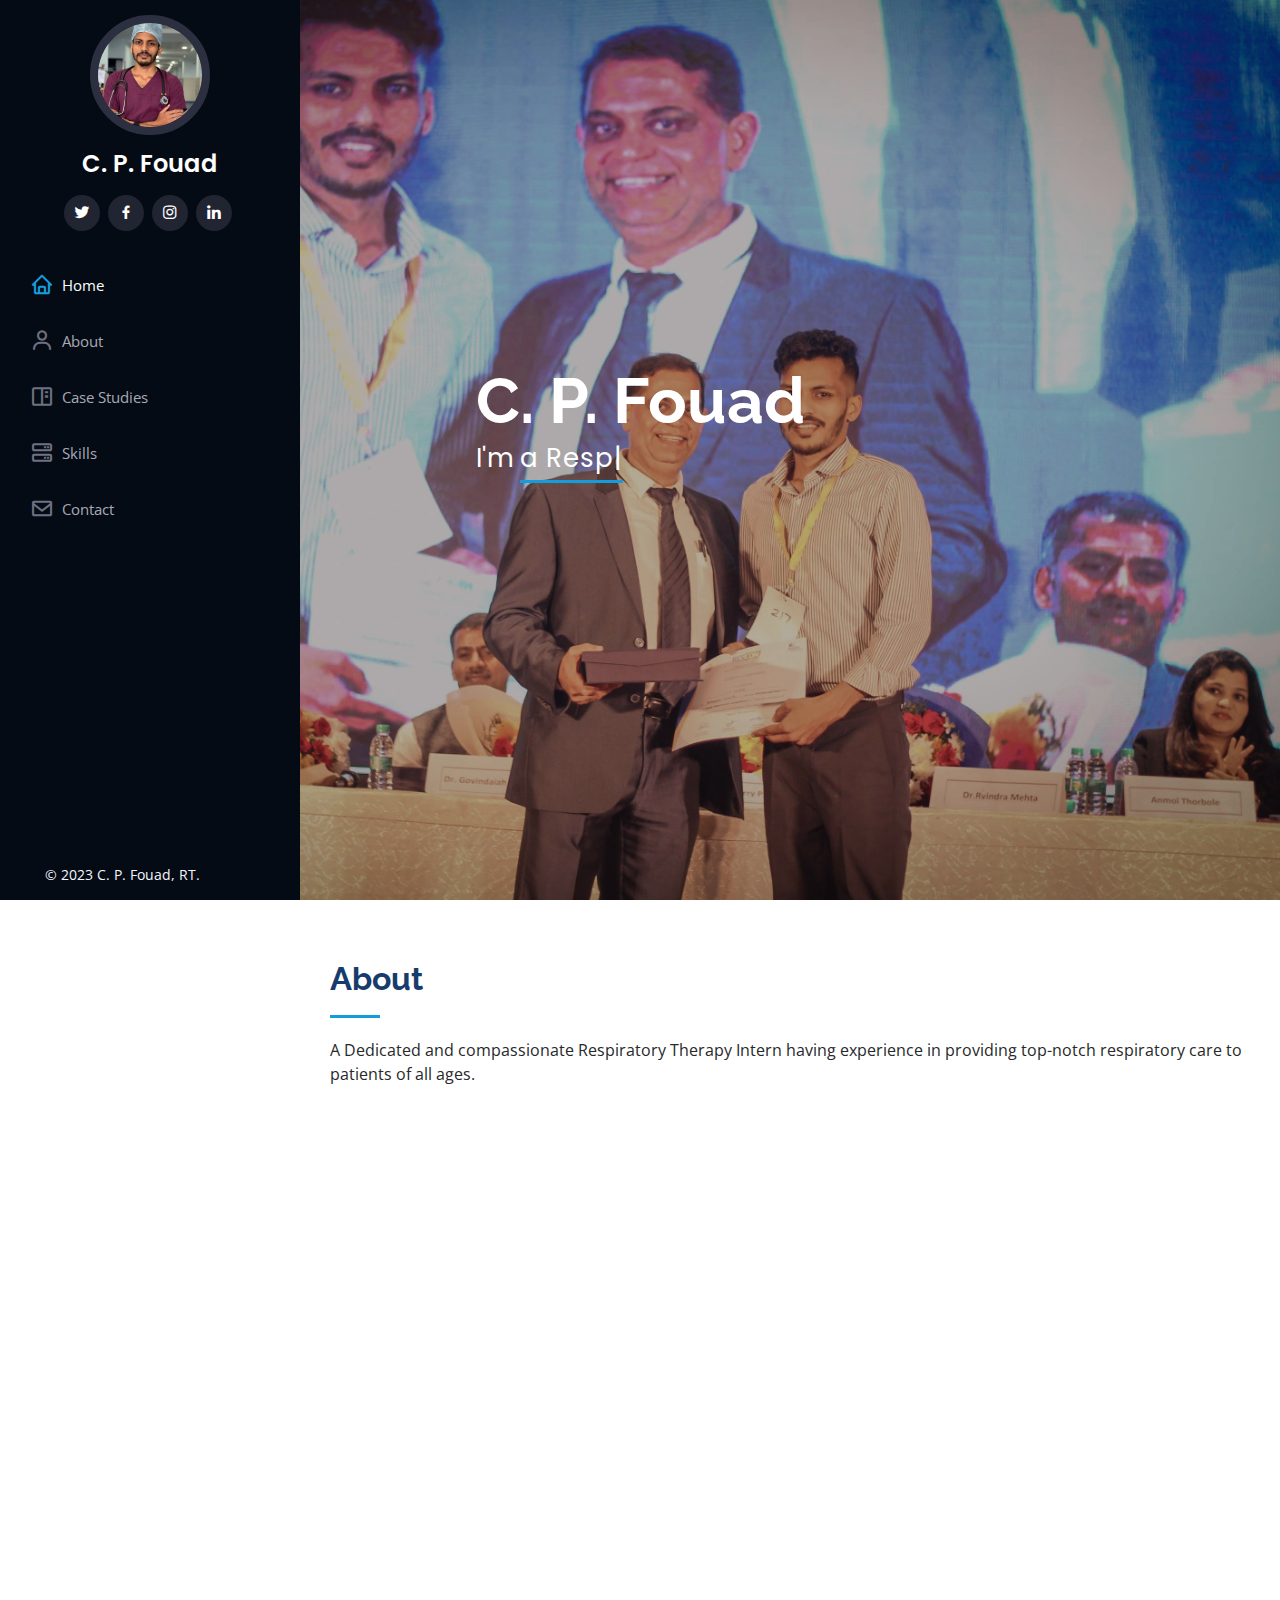
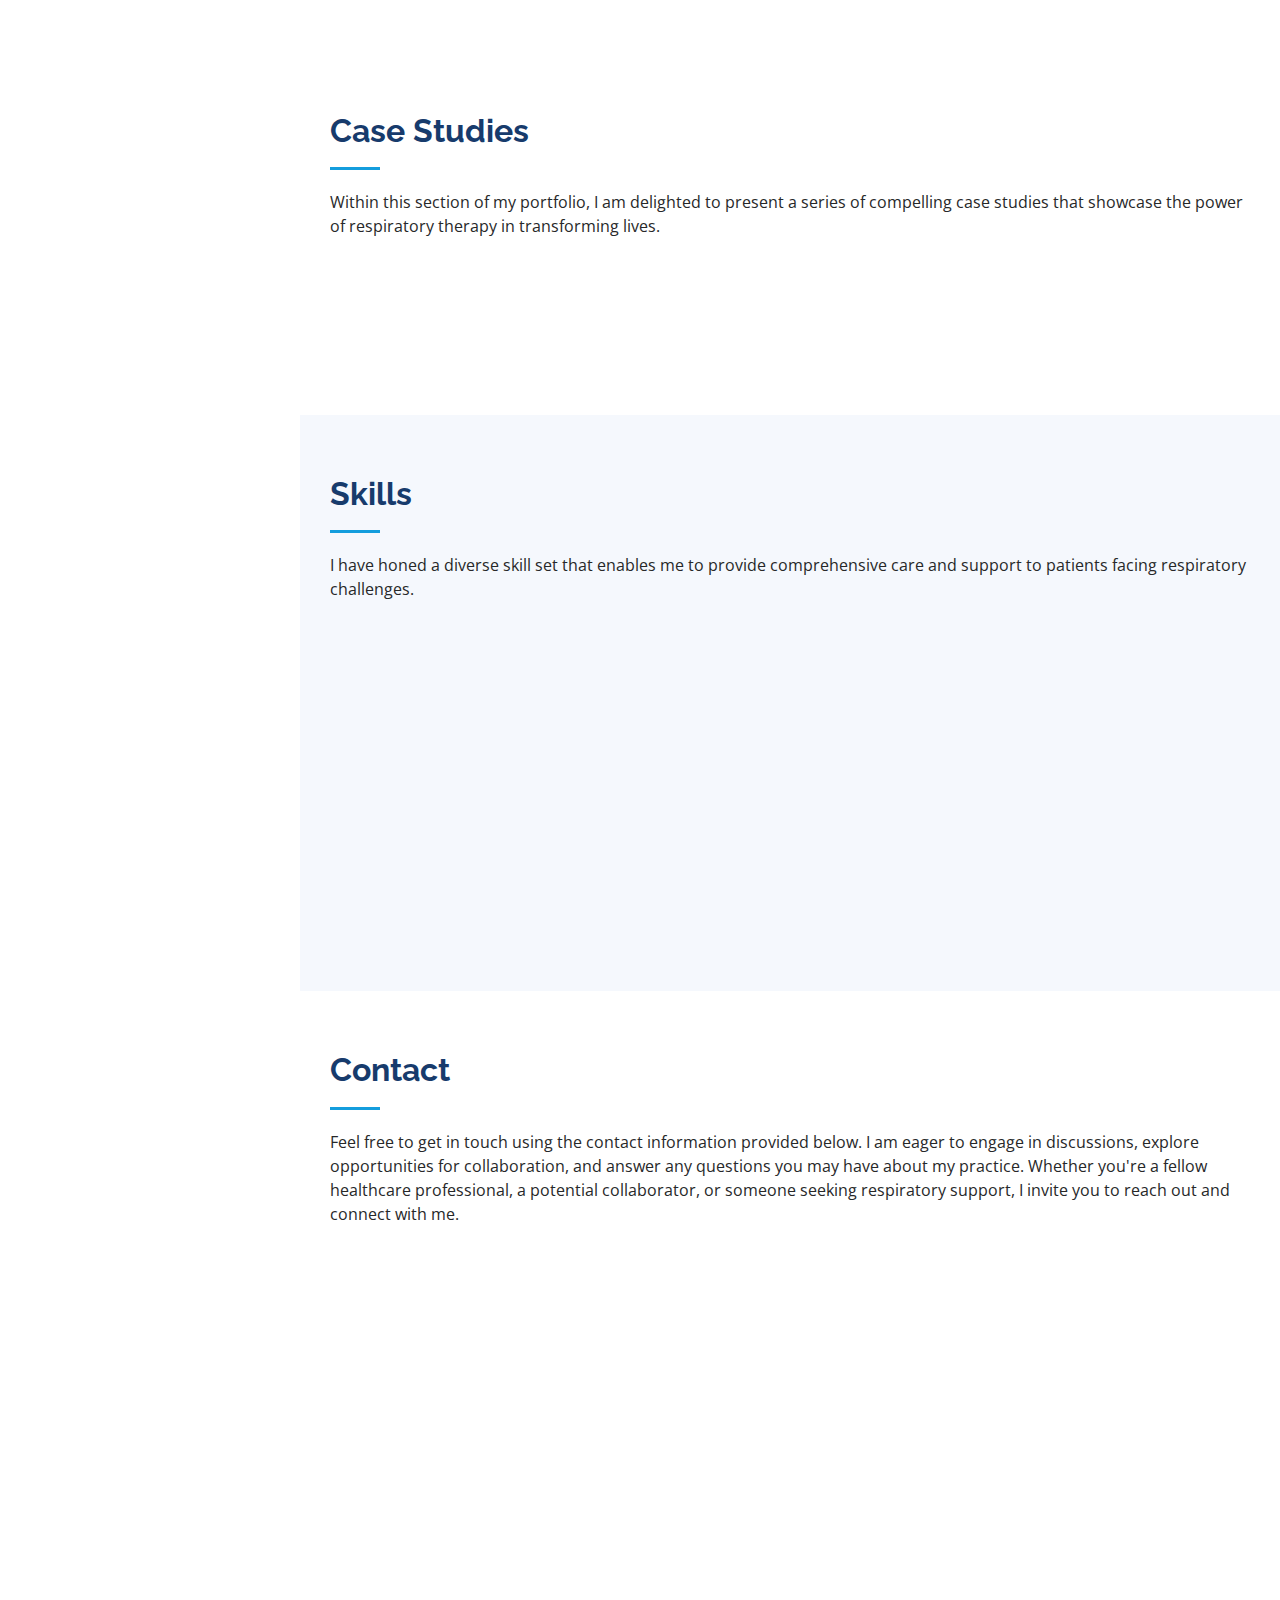
==== index.html @ 9c77c9d2 "fouad profile created" ====
<!DOCTYPE html>
<html lang="en">
  <head>
    <meta charset="utf-8" />
    <meta content="width=device-width, initial-scale=1.0" name="viewport" />
    <title>Fouad - Respiratory Therapist</title>
    <meta content="" name="description" />
    <meta content="" name="keywords" />

    <!-- Favicons -->
    <link href="assets/img/favicon.png" rel="icon" />
    <link href="assets/img/apple-touch-icon.png" rel="apple-touch-icon" />

    <!-- Google Fonts -->
    <link
      href="https://fonts.googleapis.com/css?family=Open+Sans:300,300i,400,400i,600,600i,700,700i|Raleway:300,300i,400,400i,500,500i,600,600i,700,700i|Poppins:300,300i,400,400i,500,500i,600,600i,700,700i"
      rel="stylesheet" />

    <!-- Vendor CSS Files -->
    <link href="assets/vendor/aos/aos.css" rel="stylesheet" />
    <link
      href="assets/vendor/bootstrap/css/bootstrap.min.css"
      rel="stylesheet" />
    <link
      href="assets/vendor/bootstrap-icons/bootstrap-icons.css"
      rel="stylesheet" />
    <link href="assets/vendor/boxicons/css/boxicons.min.css" rel="stylesheet" />
    <link
      href="assets/vendor/glightbox/css/glightbox.min.css"
      rel="stylesheet" />
    <link href="assets/vendor/swiper/swiper-bundle.min.css" rel="stylesheet" />

    <!-- Template Main CSS File -->
    <link href="assets/css/style.css" rel="stylesheet" />
  </head>

  <body>
    <!-- ======= Mobile nav toggle button ======= -->
    <i class="bi bi-list mobile-nav-toggle d-xl-none"></i>

    <!-- ======= Header ======= -->
    <header id="header">
      <div class="d-flex flex-column">
        <div class="profile">
          <img
            src="assets/img/fouad-profile-square.jpg"
            alt=""
            class="img-fluid rounded-circle" />
          <h1 class="text-light"><a href="index.html">C. P. Fouad</a></h1>
          <div class="social-links mt-3 text-center">
            <a
              href="https://twitter.com/cpfouad1?s=21&t=xr6rV724QIJhVAeXv2Tq6Q"
              target="_blank"
              class="twitter"
              ><i class="bx bxl-twitter"></i
            ></a>
            <a
              href="https://www.facebook.com/fuvad.chundanveettil"
              target="_blank"
              class="facebook"
              ><i class="bx bxl-facebook"></i
            ></a>
            <a
              href="https://www.instagram.com/fouad_c_p/"
              target="_blank"
              class="instagram"
              ><i class="bx bxl-instagram"></i
            ></a>
            <a
              href="https://www.linkedin.com/in/c-p-fouad-708b38230"
              target="_blank"
              class="linkedin"
              ><i class="bx bxl-linkedin"></i
            ></a>
          </div>
        </div>

        <nav id="navbar" class="nav-menu navbar">
          <ul>
            <li>
              <a href="#hero" class="nav-link scrollto active"
                ><i class="bx bx-home"></i> <span>Home</span></a
              >
            </li>
            <li>
              <a href="#about" class="nav-link scrollto"
                ><i class="bx bx-user"></i> <span>About</span></a
              >
            </li>
            <li>
              <a href="#case-studies" class="nav-link scrollto"
                ><i class="bx bx-book-content"></i> <span>Case Studies</span></a
              >
            </li>
            <li>
              <a href="#skills" class="nav-link scrollto"
                ><i class="bx bx-server"></i> <span>Skills</span></a
              >
            </li>
            <li>
              <a href="#contact" class="nav-link scrollto"
                ><i class="bx bx-envelope"></i> <span>Contact</span></a
              >
            </li>
          </ul>
        </nav>
        <!-- .nav-menu -->
      </div>
    </header>
    <!-- End Header -->

    <!-- ======= Hero Section ======= -->
    <section
      id="hero"
      class="d-flex flex-column justify-content-center align-items-center">
      <div class="hero-container" data-aos="fade-in">
        <h1>C. P. Fouad</h1>
        <p>
          I'm
          <span
            class="typed"
            data-typed-items=" a Respiratory Therapy Intern"></span>
        </p>
      </div>
    </section>
    <!-- End Hero -->

    <main id="main">
      <!-- ======= About Section ======= -->
      <section id="about" class="about">
        <div class="container">
          <div class="section-title">
            <h2>About</h2>
            <p>
              A Dedicated and compassionate Respiratory Therapy Intern having
              experience in providing top-notch respiratory care to patients of
              all ages.
            </p>
          </div>

          <div class="row">
            <div class="col-lg-4" data-aos="fade-right">
              <img
                src="assets/img/fouad-profile.jpg"
                class="img-fluid"
                alt="" />
            </div>
            <div class="col-lg-8 pt-4 pt-lg-0 content" data-aos="fade-left">
              <h3>Respiratory Therapy Intern.</h3>
              <p class="text-justify">
                I have accumulated a wealth of experience and knowledge in
                diagnosing, treating, and managing a diverse range of
                respiratory conditions. From assisting patients with chronic
                respiratory diseases to providing critical care in emergency
                situations, I am well-versed in delivering comprehensive
                respiratory support across the care continuum.
              </p>
              <div class="row">
                <div class="col-lg-6">
                  <ul>
                    <li>
                      <i class="bi bi-chevron-right"></i>
                      <strong>Birthday:</strong> <span>09 Sep 1994</span>
                    </li>
                    <li>
                      <i class="bi bi-chevron-right"></i>
                      <strong>Phone:</strong>
                      <a href="“tel:+918907909190”">+91 8907909190</a>
                    </li>
                    <li>
                      <i class="bi bi-chevron-right"></i>
                      <strong>City:</strong> <span>Banglore, India</span>
                    </li>
                  </ul>
                </div>
                <div class="col-lg-6">
                  <ul>
                    <li>
                      <i class="bi bi-chevron-right"></i> <strong>Age:</strong>
                      <span>28</span>
                    </li>
                    <li>
                      <i class="bi bi-chevron-right"></i>
                      <strong>Degree:</strong> <span>Bachelor</span>
                    </li>
                    <li>
                      <i class="bi bi-chevron-right"></i>
                      <strong>Email:</strong>
                      <p>
                        <a
                          href="mailto:cpfouadrct@gmail.com?&subject=Enquiry_From_Website"
                          >cpfouadrct@gmail.com</a
                        >
                      </p>
                    </li>
                  </ul>
                </div>
              </div>
              <p class="text-justify">
                Within this portfolio, you will find a collection of case
                studies, patient success stories, and testimonials that
                highlight the positive outcomes achieved through my
                interventions. I actively seek out the latest advancements in
                respiratory therapy, attending conferences and workshops to stay
                abreast of emerging and evidence-based practices.This enables me
                to integrate cutting-edge treatments and techniques into my
                practice, ensuring the highest standard of care for my patients.
              </p>
            </div>
          </div>
        </div>
      </section>
      <!-- End About Section -->

      <!-- ======= Facts Section ======= -->
      <section id="case-studies" class="facts">
        <div class="container">
          <div class="section-title">
            <h2>Case Studies</h2>
            <p>
              Within this section of my portfolio, I am delighted to present a
              series of compelling case studies that showcase the power of
              respiratory therapy in transforming lives.
            </p>
          </div>

          <div class="row no-gutters">
            <div
              class="col-lg-3 col-md-6 d-md-flex align-items-md-stretch"
              data-aos="fade-up">
              <div class="count-box">
                <i class="bi bi-file-earmark-text"></i>

                <p><strong>Case Study Eg1</strong></p>
              </div>
            </div>

            <div
              class="col-lg-3 col-md-6 d-md-flex align-items-md-stretch"
              data-aos="fade-up">
              <div class="count-box">
                <i class="bi bi-file-earmark-text"></i>

                <p><strong>Case Study Eg2</strong></p>
              </div>
            </div>

            <div
              class="col-lg-3 col-md-6 d-md-flex align-items-md-stretch"
              data-aos="fade-up">
              <div class="count-box">
                <i class="bi bi-file-earmark-text"></i>

                <p><strong>Case Study Eg3</strong></p>
              </div>
            </div>

            <div
              class="col-lg-3 col-md-6 d-md-flex align-items-md-stretch"
              data-aos="fade-up">
              <div class="count-box">
                <i class="bi bi-file-earmark-text"></i>

                <p><strong>Case Study Eg4</strong></p>
              </div>
            </div>
          </div>
        </div>
      </section>
      <!-- End Facts Section -->

      <!-- ======= Skills Section ======= -->
      <section id="skills" class="skills section-bg">
        <div class="container">
          <div class="section-title">
            <h2>Skills</h2>
            <p>
              I have honed a diverse skill set that enables me to provide
              comprehensive care and support to patients facing respiratory
              challenges.
            </p>
          </div>

          <div class="row skills-content">
            <div class="col-lg-6" data-aos="fade-up">
              <div class="progress">
                <span class="skill"
                  >Respiratory Assessment <i class="val">100%</i></span
                >
                <div class="progress-bar-wrap">
                  <div
                    class="progress-bar"
                    role="progressbar"
                    aria-valuenow="100"
                    aria-valuemin="0"
                    aria-valuemax="100"></div>
                </div>
              </div>

              <div class="progress">
                <span class="skill"
                  >Ventilation Management <i class="val">98%</i></span
                >
                <div class="progress-bar-wrap">
                  <div
                    class="progress-bar"
                    role="progressbar"
                    aria-valuenow="98"
                    aria-valuemin="0"
                    aria-valuemax="100"></div>
                </div>
              </div>

              <div class="progress">
                <span class="skill"
                  >Airway Management <i class="val">98%</i></span
                >
                <div class="progress-bar-wrap">
                  <div
                    class="progress-bar"
                    role="progressbar"
                    aria-valuenow="98"
                    aria-valuemin="0"
                    aria-valuemax="100"></div>
                </div>
              </div>
              <div class="progress">
                <span class="skill"
                  >Emergency Response <i class="val">99%</i></span
                >
                <div class="progress-bar-wrap">
                  <div
                    class="progress-bar"
                    role="progressbar"
                    aria-valuenow="99"
                    aria-valuemin="0"
                    aria-valuemax="100"></div>
                </div>
              </div>

              <div class="progress">
                <span class="skill"
                  >Hyperbaric Oxygen Therapy <i class="val">99%</i></span
                >
                <div class="progress-bar-wrap">
                  <div
                    class="progress-bar"
                    role="progressbar"
                    aria-valuenow="99"
                    aria-valuemin="0"
                    aria-valuemax="100"></div>
                </div>
              </div>
            </div>
            <div class="col-lg-6" data-aos="fade-up" data-aos-delay="100">
              <div class="progress">
                <span class="skill"
                  >Nebulization and Inhalation Therapy
                  <i class="val">99%</i></span
                >
                <div class="progress-bar-wrap">
                  <div
                    class="progress-bar"
                    role="progressbar"
                    aria-valuenow="99"
                    aria-valuemin="0"
                    aria-valuemax="100"></div>
                </div>
              </div>
              <div class="progress">
                <span class="skill"
                  >Blood Gas Analysis <i class="val">99%</i></span
                >
                <div class="progress-bar-wrap">
                  <div
                    class="progress-bar"
                    role="progressbar"
                    aria-valuenow="99"
                    aria-valuemin="0"
                    aria-valuemax="100"></div>
                </div>
              </div>
              <div class="progress">
                <span class="skill"
                  >Chest Physiotherapy Techniques <i class="val">99%</i></span
                >
                <div class="progress-bar-wrap">
                  <div
                    class="progress-bar"
                    role="progressbar"
                    aria-valuenow="99"
                    aria-valuemin="0"
                    aria-valuemax="100"></div>
                </div>
              </div>

              <div class="progress">
                <span class="skill"
                  >Pulmonary Function Testing <i class="val">99%</i></span
                >
                <div class="progress-bar-wrap">
                  <div
                    class="progress-bar"
                    role="progressbar"
                    aria-valuenow="99"
                    aria-valuemin="0"
                    aria-valuemax="100"></div>
                </div>
              </div>

              <div class="progress">
                <span class="skill"
                  >Assisting Bronchoscopyy <i class="val">99%</i></span
                >
                <div class="progress-bar-wrap">
                  <div
                    class="progress-bar"
                    role="progressbar"
                    aria-valuenow="99"
                    aria-valuemin="0"
                    aria-valuemax="100"></div>
                </div>
              </div>
            </div>
          </div>
        </div>
      </section>
      <!-- End Skills Section -->

      <!-- ======= Contact Section ======= -->
      <section id="contact" class="contact">
        <div class="container">
          <div class="section-title">
            <h2>Contact</h2>
            <p>
              Feel free to get in touch using the contact information provided
              below. I am eager to engage in discussions, explore opportunities
              for collaboration, and answer any questions you may have about my
              practice. Whether you're a fellow healthcare professional, a
              potential collaborator, or someone seeking respiratory support, I
              invite you to reach out and connect with me.
            </p>
          </div>

          <div class="row" data-aos="fade-in">
            <div class="col-lg d-flex align-items-stretch">
              <div class="info">
                <div class="address">
                  <i class="bi bi-geo-alt"></i>
                  <h4>Location:</h4>
                  <p>
                    C505, Sipani Royal Heritage, Chandapura Anekal Road,
                    Bommasandra, Banglore, 562107
                  </p>
                </div>

                <div class="email">
                  <i class="bi bi-envelope"></i>
                  <h4>Email:</h4>
                  <p>
                    <a
                      href="mailto:cpfouadrct@gmail.com?&subject=Enquiry_From_Website"
                      >cpfouadrct@gmail.com</a
                    >
                  </p>
                </div>

                <div class="phone">
                  <i class="bi bi-phone"></i>
                  <h4>Call:</h4>
                  <p><a href="tel:+918907909190">+91 8907909190</a></p>
                </div>
                <iframe
                  src="https://www.google.com/maps/embed?pb=!1m18!1m12!1m3!1d3891.031806607644!2d77.69802047485092!3d12.77644638752126!2m3!1f0!2f0!3f0!3m2!1i1024!2i768!4f13.1!3m3!1m2!1s0x3bae6e62f50d9439%3A0xb30aa71f2c4b2f85!2sSipani%20Royal%20Heritage!5e0!3m2!1sen!2sin!4v1690273021810!5m2!1sen!2sin"
                  width="600"
                  height="450"
                  style="border: 0"
                  allowfullscreen=""
                  loading="lazy"
                  referrerpolicy="no-referrer-when-downgrade"></iframe>
              </div>
            </div>
          </div>
        </div>
      </section>
      <!-- End Contact Section -->
    </main>
    <!-- End #main -->

    <!-- ======= Footer ======= -->
    <footer id="footer">
      <div class="container">
        <br class="copyright" />
        &copy; 2023 C. P. Fouad, RT.
      </div>
    </footer>
    <!-- End  Footer -->

    <a
      href="#"
      class="back-to-top d-flex align-items-center justify-content-center"
      ><i class="bi bi-arrow-up-short"></i
    ></a>

    <!-- Vendor JS Files -->
    <script src="assets/vendor/purecounter/purecounter_vanilla.js"></script>
    <script src="assets/vendor/aos/aos.js"></script>
    <script src="assets/vendor/bootstrap/js/bootstrap.bundle.min.js"></script>
    <script src="assets/vendor/glightbox/js/glightbox.min.js"></script>
    <script src="assets/vendor/isotope-layout/isotope.pkgd.min.js"></script>
    <script src="assets/vendor/swiper/swiper-bundle.min.js"></script>
    <script src="assets/vendor/typed.js/typed.umd.js"></script>
    <script src="assets/vendor/waypoints/noframework.waypoints.js"></script>
    <script src="assets/vendor/php-email-form/validate.js"></script>

    <!-- Template Main JS File -->
    <script src="assets/js/main.js"></script>
  </body>
</html>
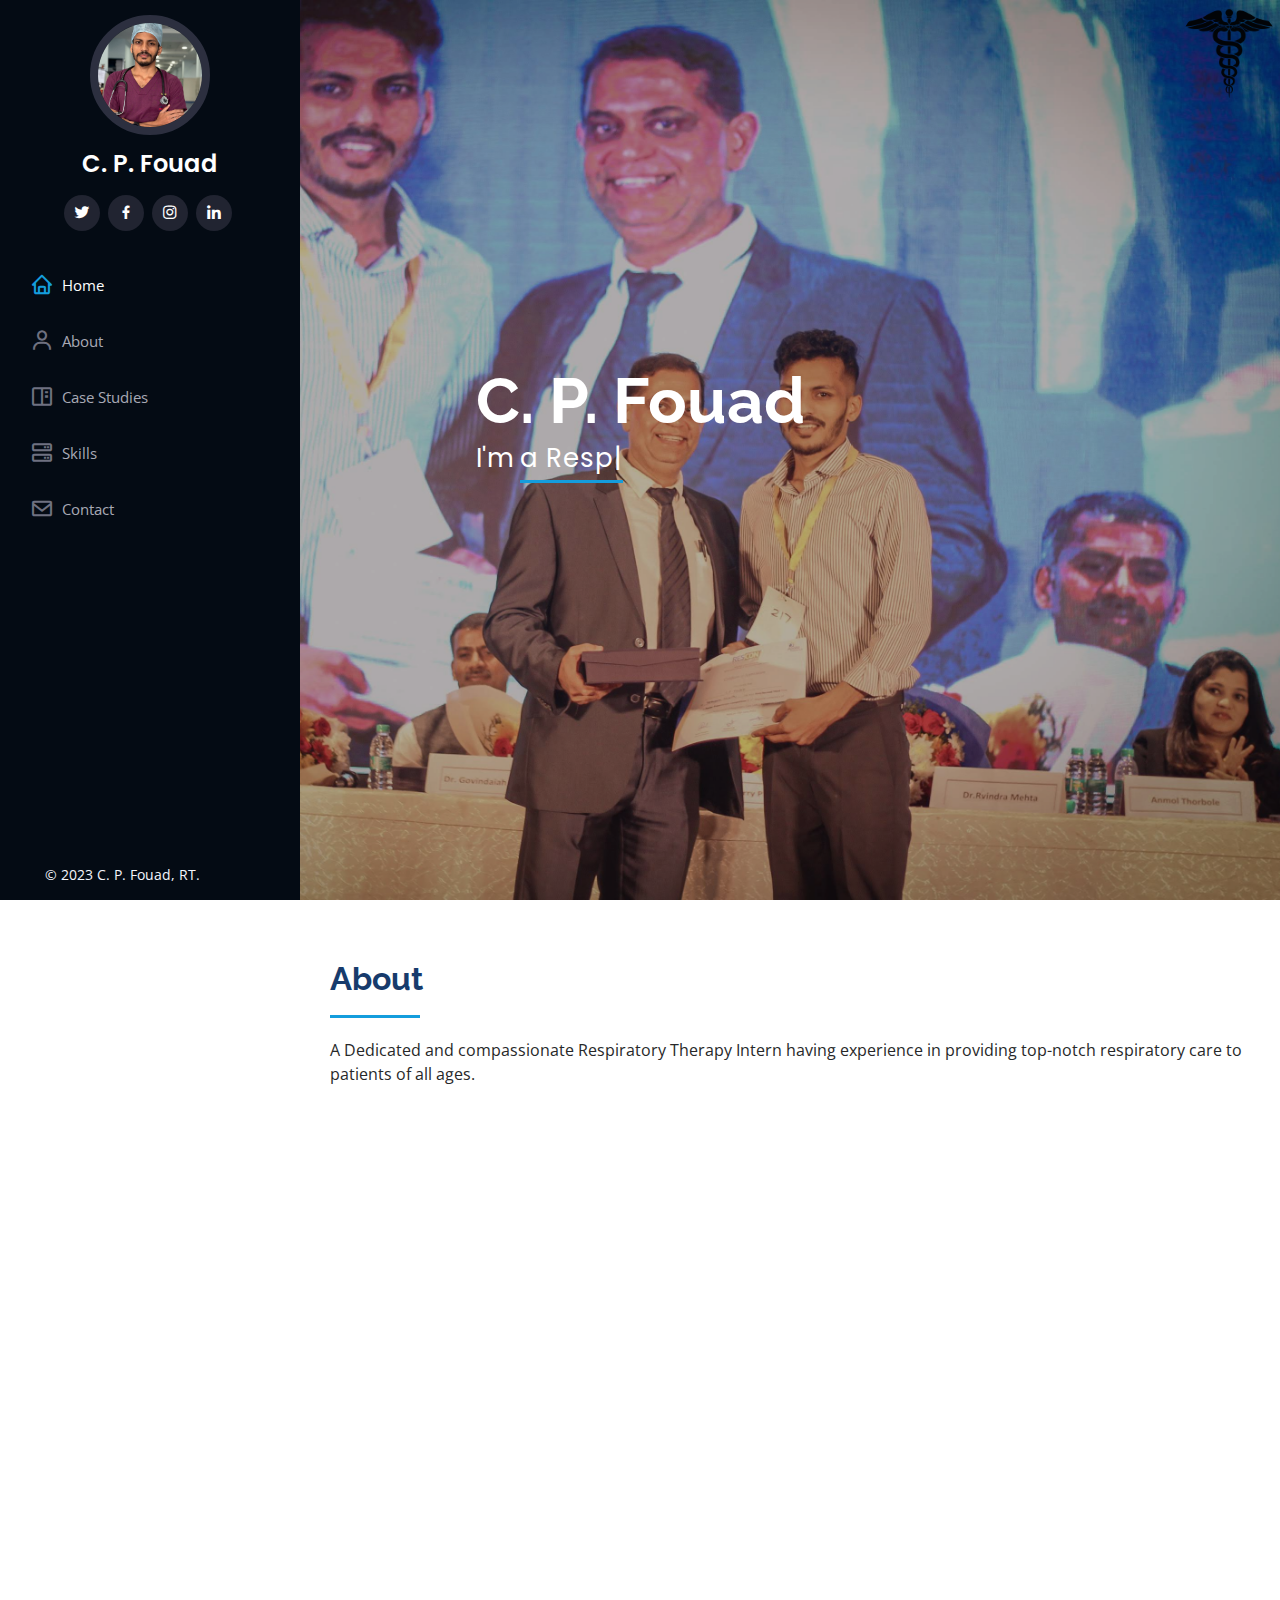
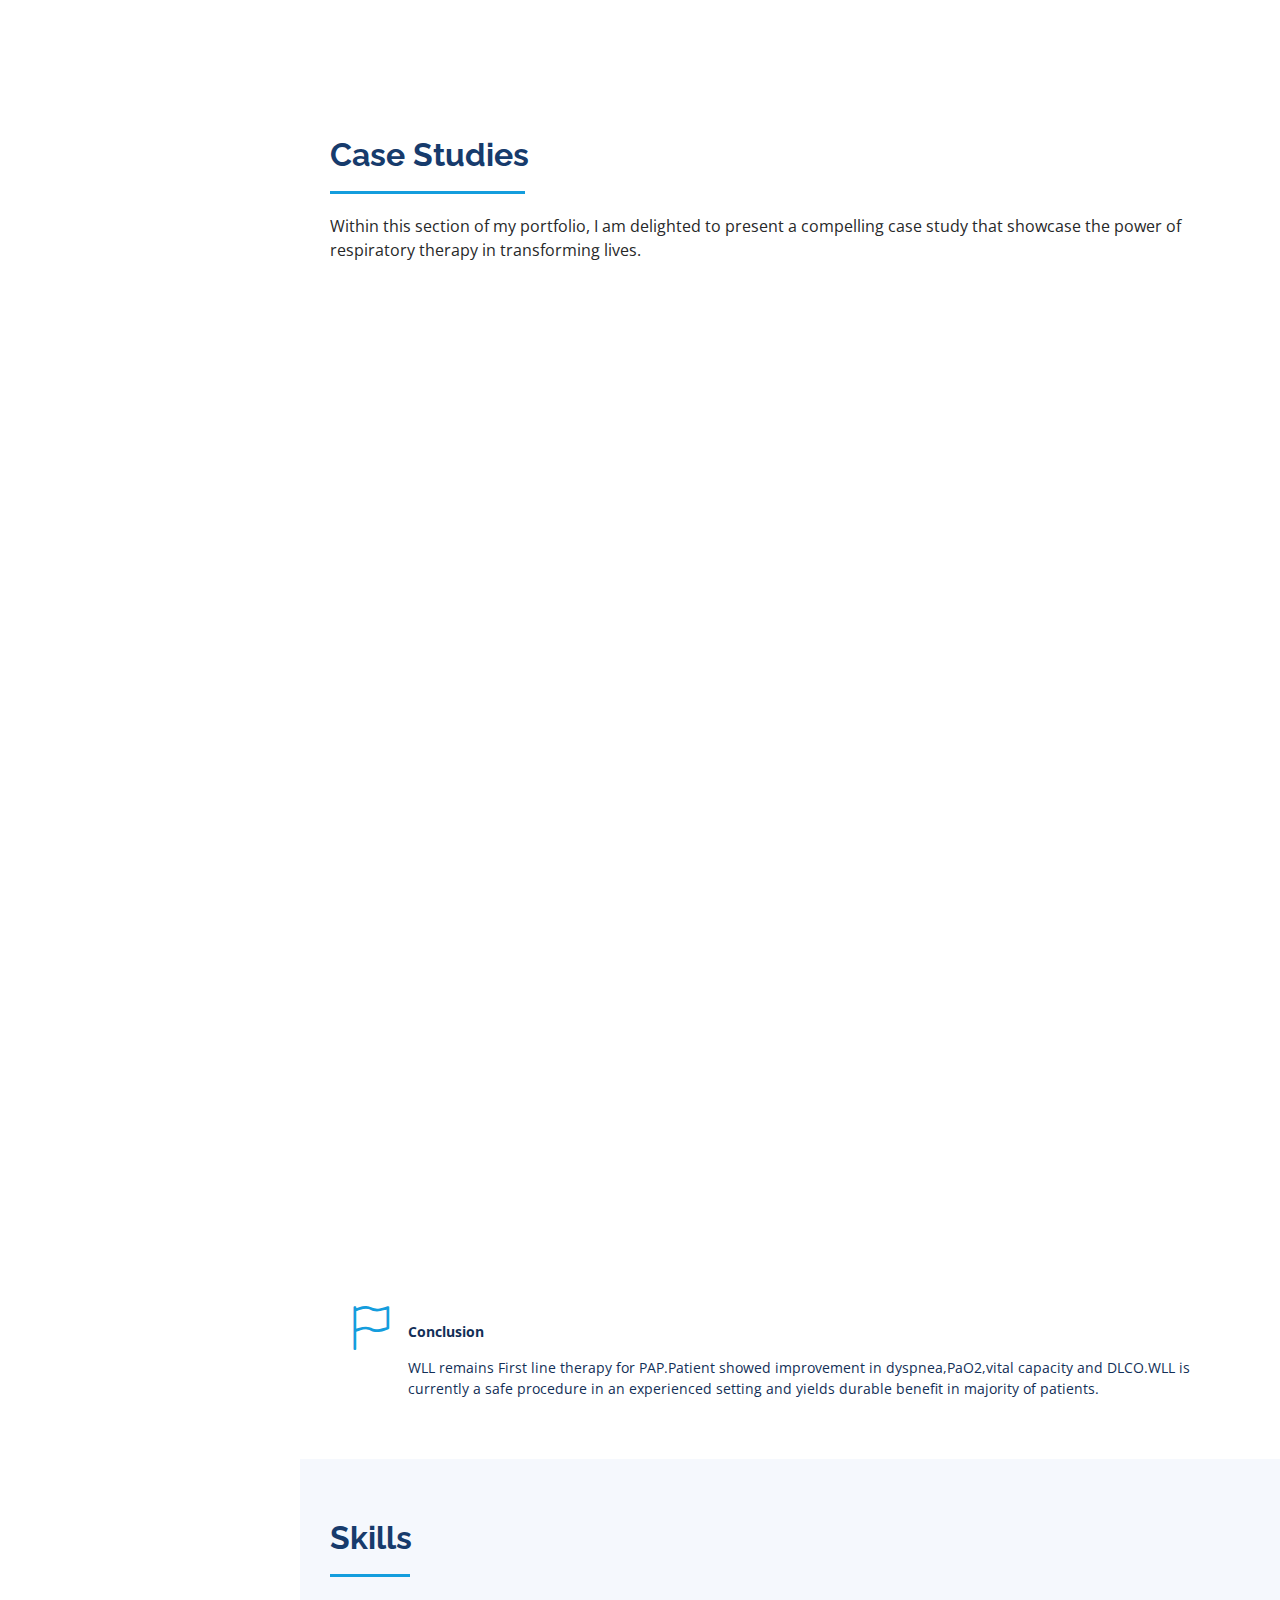
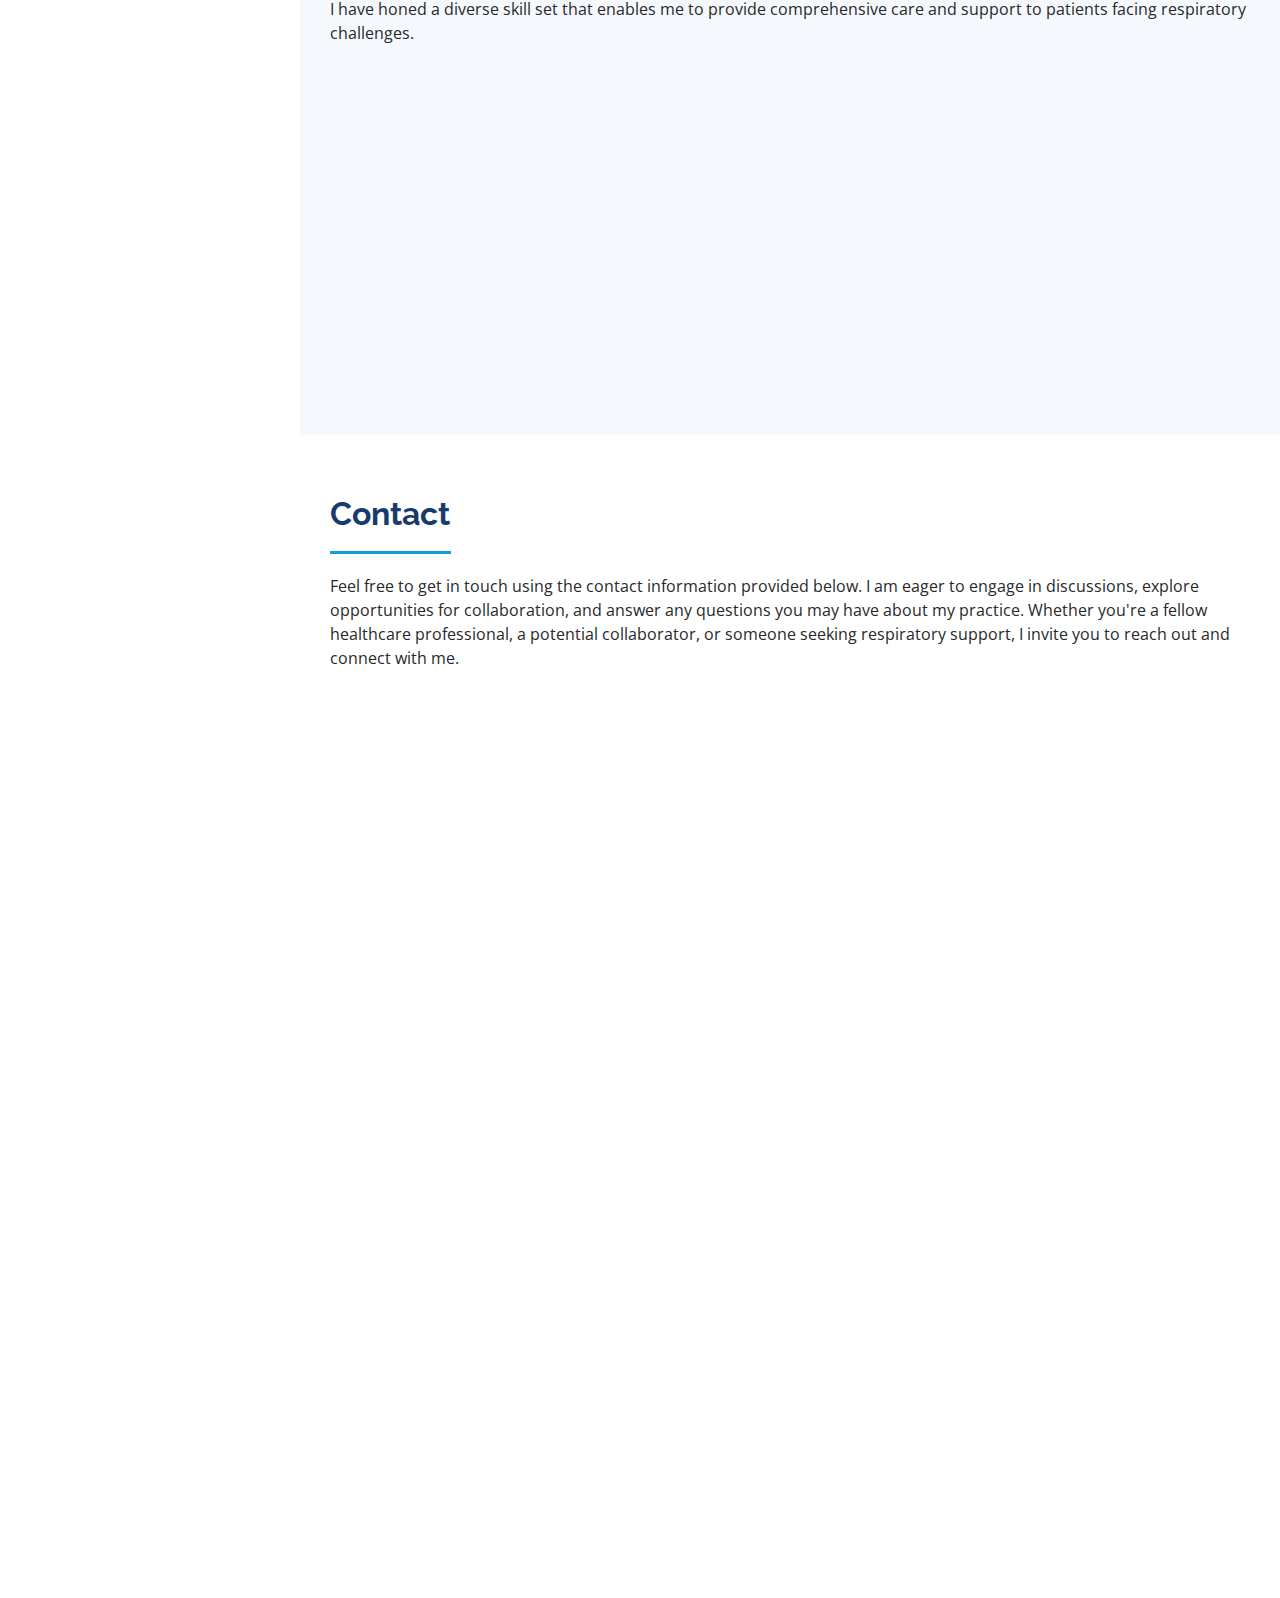
==== commit 848eced3: "case studies aded" ====
--- a/index.html
+++ b/index.html
@@ -14,20 +14,24 @@
     <!-- Google Fonts -->
     <link
       href="https://fonts.googleapis.com/css?family=Open+Sans:300,300i,400,400i,600,600i,700,700i|Raleway:300,300i,400,400i,500,500i,600,600i,700,700i|Poppins:300,300i,400,400i,500,500i,600,600i,700,700i"
-      rel="stylesheet" />
+      rel="stylesheet"
+    />
 
     <!-- Vendor CSS Files -->
     <link href="assets/vendor/aos/aos.css" rel="stylesheet" />
     <link
       href="assets/vendor/bootstrap/css/bootstrap.min.css"
-      rel="stylesheet" />
+      rel="stylesheet"
+    />
     <link
       href="assets/vendor/bootstrap-icons/bootstrap-icons.css"
-      rel="stylesheet" />
+      rel="stylesheet"
+    />
     <link href="assets/vendor/boxicons/css/boxicons.min.css" rel="stylesheet" />
     <link
       href="assets/vendor/glightbox/css/glightbox.min.css"
-      rel="stylesheet" />
+      rel="stylesheet"
+    />
     <link href="assets/vendor/swiper/swiper-bundle.min.css" rel="stylesheet" />
 
     <!-- Template Main CSS File -->
@@ -45,7 +49,8 @@
           <img
             src="assets/img/fouad-profile-square.jpg"
             alt=""
-            class="img-fluid rounded-circle" />
+            class="img-fluid rounded-circle"
+          />
           <h1 class="text-light"><a href="index.html">C. P. Fouad</a></h1>
           <div class="social-links mt-3 text-center">
             <a
@@ -108,18 +113,21 @@
       </div>
     </header>
     <!-- End Header -->
-
     <!-- ======= Hero Section ======= -->
+
     <section
       id="hero"
-      class="d-flex flex-column justify-content-center align-items-center">
+      class="d-flex flex-column justify-content-center align-items-center"
+    >
+      <img src="assets/img/logo-fouad.png" alt="Logo" class="logo-img" />
       <div class="hero-container" data-aos="fade-in">
         <h1>C. P. Fouad</h1>
         <p>
           I'm
           <span
             class="typed"
-            data-typed-items=" a Respiratory Therapy Intern"></span>
+            data-typed-items=" a Respiratory Therapy Intern"
+          ></span>
         </p>
       </div>
     </section>
@@ -143,7 +151,8 @@
               <img
                 src="assets/img/fouad-profile.jpg"
                 class="img-fluid"
-                alt="" />
+                alt=""
+              />
             </div>
             <div class="col-lg-8 pt-4 pt-lg-0 content" data-aos="fade-left">
               <h3>Respiratory Therapy Intern.</h3>
@@ -165,7 +174,7 @@
                     <li>
                       <i class="bi bi-chevron-right"></i>
                       <strong>Phone:</strong>
-                      <a href="“tel:+918907909190”">+91 8907909190</a>
+                      <a href="tel:+918907909190">+91 8907909190</a>
                     </li>
                     <li>
                       <i class="bi bi-chevron-right"></i>
@@ -197,14 +206,16 @@
                 </div>
               </div>
               <p class="text-justify">
-                Within this portfolio, you will find a collection of case
-                studies, patient success stories, and testimonials that
-                highlight the positive outcomes achieved through my
-                interventions. I actively seek out the latest advancements in
-                respiratory therapy, attending conferences and workshops to stay
-                abreast of emerging and evidence-based practices.This enables me
-                to integrate cutting-edge treatments and techniques into my
-                practice, ensuring the highest standard of care for my patients.
+                At the heart of my practice is a patient-centered approach,
+                which ensures that I address the individual needs and concerns
+                of each patient. I take the time to build trust and rapport with
+                patients, creating a supportive and empathetic environment where
+                they feel valued and heard. I actively seek out the latest
+                advancements in respiratory therapy, attending conferences and
+                workshops to stay abreast of emerging and evidence-based
+                practices.This enables me to integrate cutting-edge treatments
+                and techniques into my practice, ensuring the highest standard
+                of care for my patients.
               </p>
             </div>
           </div>
@@ -215,53 +226,97 @@
       <!-- ======= Facts Section ======= -->
       <section id="case-studies" class="facts">
         <div class="container">
-          <div class="section-title">
+          <div class="section-title" id="case-study-title">
             <h2>Case Studies</h2>
             <p>
               Within this section of my portfolio, I am delighted to present a
-              series of compelling case studies that showcase the power of
-              respiratory therapy in transforming lives.
+              compelling case study that showcase the power of respiratory
+              therapy in transforming lives.
             </p>
           </div>
 
-          <div class="row no-gutters">
+          <div class="row">
+            <div class="col-lg-4 pt-4" data-aos="fade-right">
+              <div class="col">
+                <div class="reference-image-1"></div>
+                <div class="reference-image-2"></div>
+              </div>
+            </div>
             <div
-              class="col-lg-3 col-md-6 d-md-flex align-items-md-stretch"
-              data-aos="fade-up">
+              class="col-lg-8 col-md-6 align-items-md-stretch"
+              data-aos="fade-up"
+              data-aos-delay="100"
+            >
+              <div class="col">
+                <div class="count-box">
+                  <i class="bi bi-book"></i>
+                  <p><strong>Introduction</strong></p>
+                  <p>
+                    WHOLE LUNG LAVAGE (WLL) remains the gold standard therapy
+                    for Pulmonary Alveolar Proteinosis(PAP) which is a rare
+                    disease characterized by alveolar accumulation of surfactant
+                    material with resulting hypoxemia and reduced lung
+                    function.In WLL it removes proteinaceous material from
+                    affected lung and it provides a long lasting benefits in
+                    majority of the patients. Here we have come up with the case
+                    of 32 year old male presented with chief complaints of
+                    Dyspnea on exertion since 3 months,progressed from mmrc 2-3
+                    in 1month,dry cough 3months which was evaluated from outside
+                    hospital.There HRCT was done which showed B/L lung crazy
+                    pavement appearance,S/o PAP? Infective?
+                    PFT-FEV1/FVC=0.811(97%),FEV=2.4(57%),FVC=2.96(59%).There
+                    diagnostic BAL(Broncho Alveolar Lavage) was performed which
+                    was labelled as Non Proteinosis fluid and PAP stain negative
+                    and referred to Narayana Hrudayalaya for further evaluation.
+                  </p>
+                </div>
+              </div>
+
               <div class="count-box">
-                <i class="bi bi-file-earmark-text"></i>
-
-                <p><strong>Case Study Eg1</strong></p>
-              </div>
-            </div>
-
-            <div
-              class="col-lg-3 col-md-6 d-md-flex align-items-md-stretch"
-              data-aos="fade-up">
+                <i class="bi bi-tools"></i>
+                <p><strong>Methods</strong></p>
+                <p>
+                  In NH patient underwent VATS Biopsy(Vedio Thoracoscopic
+                  Biopsy) and was reported as PULMONARY ALVEOLAR PROTEINOSIS
+                  [HDE:Amorphus Easinophilic PAS positive material within
+                  alveoli].Pateint was admitted for WLL ,he was found to have
+                  left sided Pneumothorax .Managed conservatively in MICU for
+                  one day with O2 support.Since left lung was already
+                  compromised due to pneumothorax WLL was postponed for four
+                  days.
+                </p>
+              </div>
+
               <div class="count-box">
-                <i class="bi bi-file-earmark-text"></i>
-
-                <p><strong>Case Study Eg2</strong></p>
-              </div>
-            </div>
-
-            <div
-              class="col-lg-3 col-md-6 d-md-flex align-items-md-stretch"
-              data-aos="fade-up">
-              <div class="count-box">
-                <i class="bi bi-file-earmark-text"></i>
-
-                <p><strong>Case Study Eg3</strong></p>
-              </div>
-            </div>
-
-            <div
-              class="col-lg-3 col-md-6 d-md-flex align-items-md-stretch"
-              data-aos="fade-up">
-              <div class="count-box">
-                <i class="bi bi-file-earmark-text"></i>
-
-                <p><strong>Case Study Eg4</strong></p>
+                <i class="bi bi-check-circle"></i>
+                <p><strong>Results</strong></p>
+                <p>
+                  Patient underwent WLL for left lung which was performed under
+                  General anaesthesis with lung separation obtained by Double
+                  Lumen Endotracheal tube.While Mechanical Ventilation was
+                  maintained in Right lung,the contralateral lung was repeatedly
+                  filled with 10200ml warm saline and then drained by
+                  gravity[retrieved 10100ml of protenosis fluid].The lavage was
+                  accompanied by chest percussion to emulsify the surfactant
+                  sediment and was continued until the lavage fluid became
+                  clear,judged by visual inspection. After five days patient
+                  underwent WLL for right lung with 10500ml warm saline and
+                  retrieved 10300ml proteinosis fluid.
+                </p>
+              </div>
+            </div>
+            <div class="count-box">
+              <div class="col">
+                <i class="bi bi-flag"></i>
+                <div>
+                  <p><strong>Conclusion</strong></p>
+                  <p>
+                    WLL remains First line therapy for PAP.Patient showed
+                    improvement in dyspnea,PaO2,vital capacity and DLCO.WLL is
+                    currently a safe procedure in an experienced setting and
+                    yields durable benefit in majority of patients.
+                  </p>
+                </div>
               </div>
             </div>
           </div>
@@ -272,7 +327,7 @@
       <!-- ======= Skills Section ======= -->
       <section id="skills" class="skills section-bg">
         <div class="container">
-          <div class="section-title">
+          <div class="section-title" id="skills-title">
             <h2>Skills</h2>
             <p>
               I have honed a diverse skill set that enables me to provide
@@ -293,7 +348,8 @@
                     role="progressbar"
                     aria-valuenow="100"
                     aria-valuemin="0"
-                    aria-valuemax="100"></div>
+                    aria-valuemax="100"
+                  ></div>
                 </div>
               </div>
 
@@ -307,7 +363,8 @@
                     role="progressbar"
                     aria-valuenow="98"
                     aria-valuemin="0"
-                    aria-valuemax="100"></div>
+                    aria-valuemax="100"
+                  ></div>
                 </div>
               </div>
 
@@ -321,7 +378,8 @@
                     role="progressbar"
                     aria-valuenow="98"
                     aria-valuemin="0"
-                    aria-valuemax="100"></div>
+                    aria-valuemax="100"
+                  ></div>
                 </div>
               </div>
               <div class="progress">
@@ -334,7 +392,8 @@
                     role="progressbar"
                     aria-valuenow="99"
                     aria-valuemin="0"
-                    aria-valuemax="100"></div>
+                    aria-valuemax="100"
+                  ></div>
                 </div>
               </div>
 
@@ -348,7 +407,8 @@
                     role="progressbar"
                     aria-valuenow="99"
                     aria-valuemin="0"
-                    aria-valuemax="100"></div>
+                    aria-valuemax="100"
+                  ></div>
                 </div>
               </div>
             </div>
@@ -364,7 +424,8 @@
                     role="progressbar"
                     aria-valuenow="99"
                     aria-valuemin="0"
-                    aria-valuemax="100"></div>
+                    aria-valuemax="100"
+                  ></div>
                 </div>
               </div>
               <div class="progress">
@@ -377,7 +438,8 @@
                     role="progressbar"
                     aria-valuenow="99"
                     aria-valuemin="0"
-                    aria-valuemax="100"></div>
+                    aria-valuemax="100"
+                  ></div>
                 </div>
               </div>
               <div class="progress">
@@ -390,7 +452,8 @@
                     role="progressbar"
                     aria-valuenow="99"
                     aria-valuemin="0"
-                    aria-valuemax="100"></div>
+                    aria-valuemax="100"
+                  ></div>
                 </div>
               </div>
 
@@ -404,7 +467,8 @@
                     role="progressbar"
                     aria-valuenow="99"
                     aria-valuemin="0"
-                    aria-valuemax="100"></div>
+                    aria-valuemax="100"
+                  ></div>
                 </div>
               </div>
 
@@ -418,7 +482,8 @@
                     role="progressbar"
                     aria-valuenow="99"
                     aria-valuemin="0"
-                    aria-valuemax="100"></div>
+                    aria-valuemax="100"
+                  ></div>
                 </div>
               </div>
             </div>
@@ -430,7 +495,7 @@
       <!-- ======= Contact Section ======= -->
       <section id="contact" class="contact">
         <div class="container">
-          <div class="section-title">
+          <div class="section-title" id="contact-title">
             <h2>Contact</h2>
             <p>
               Feel free to get in touch using the contact information provided
@@ -477,7 +542,8 @@
                   style="border: 0"
                   allowfullscreen=""
                   loading="lazy"
-                  referrerpolicy="no-referrer-when-downgrade"></iframe>
+                  referrerpolicy="no-referrer-when-downgrade"
+                ></iframe>
               </div>
             </div>
           </div>
--- a/assets/css/style.css
+++ b/assets/css/style.css
@@ -230,6 +230,16 @@
 /*--------------------------------------------------------------
 # Hero Section
 --------------------------------------------------------------*/
+/* Custom CSS for the logo image */
+.logo-img {
+  max-width: 100px;
+  position: absolute;
+  top: 1px;
+  right: 1px;
+  border-radius: 50%; /* Make the container circular using border-radius */
+  overflow: hidden;
+}
+
 #hero {
   width: 100%;
   height: 100vh;
@@ -338,11 +348,23 @@
   content: "";
   position: absolute;
   display: block;
-  width: 50px;
+  width: 90px;
   height: 3px;
   background: #149ddd;
   bottom: 0;
   left: 0;
+}
+
+#case-study-title h2::after {
+  width: 195px;
+}
+
+#skills-title h2::after {
+  width: 80px;
+}
+
+#contact-title h2::after {
+  width: 121px;
 }
 
 .section-title p {
@@ -416,7 +438,6 @@
 .facts .count-box p {
   padding: 15px 0 0 0;
   margin: 0 0 0 60px;
-  font-family: "Raleway", sans-serif;
   font-size: 14px;
   color: #122f57;
 }
@@ -433,6 +454,19 @@
 
 .facts .count-box a:hover {
   color: #1f5297;
+}
+
+.reference-image-1 {
+  background-image: url("../img/case-study.jpeg");
+  background-size: cover;
+  height: 50vh; /* Set a specific height for the div */
+}
+
+.reference-image-2 {
+  background-image: url("../img/case-study-2.jpeg");
+  background-size: cover;
+  margin: 50px 0 10px 0;
+  height: 50vh; /* Set a specific height for the div */
 }
 
 /*--------------------------------------------------------------
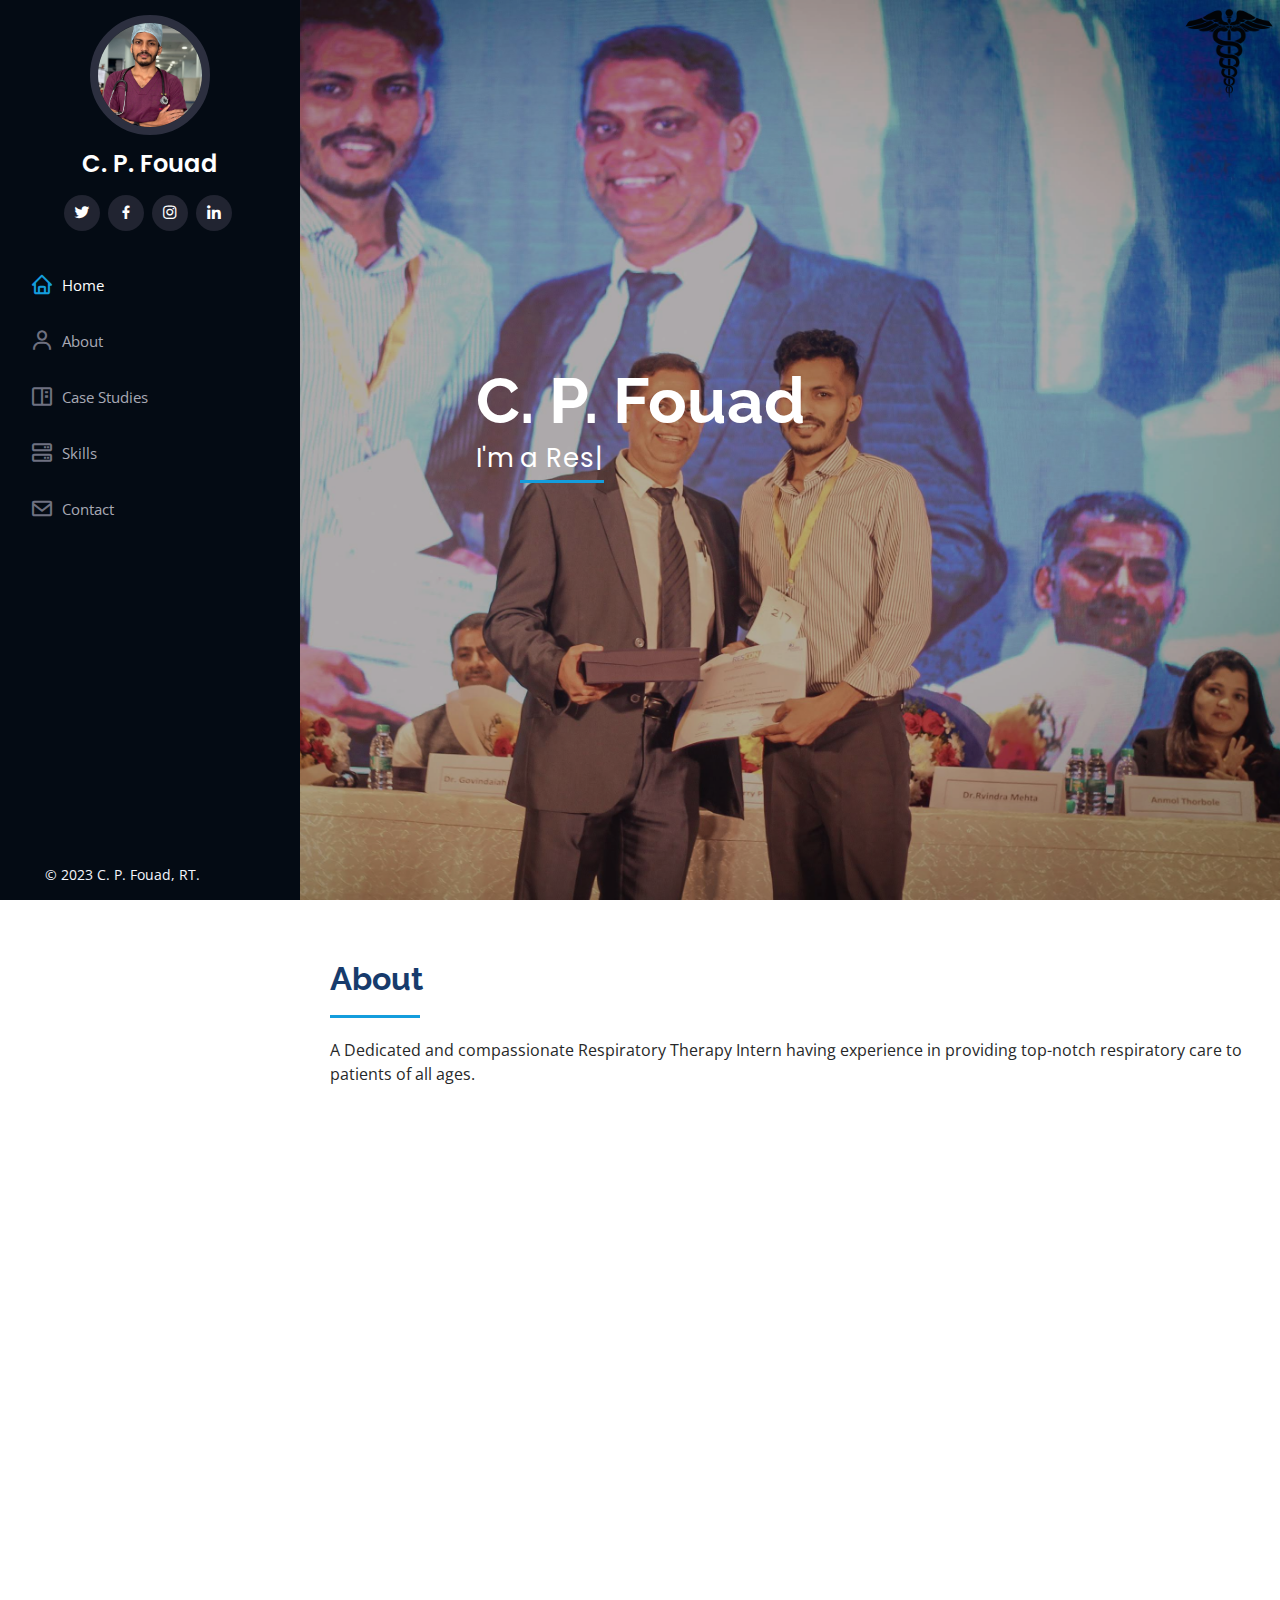
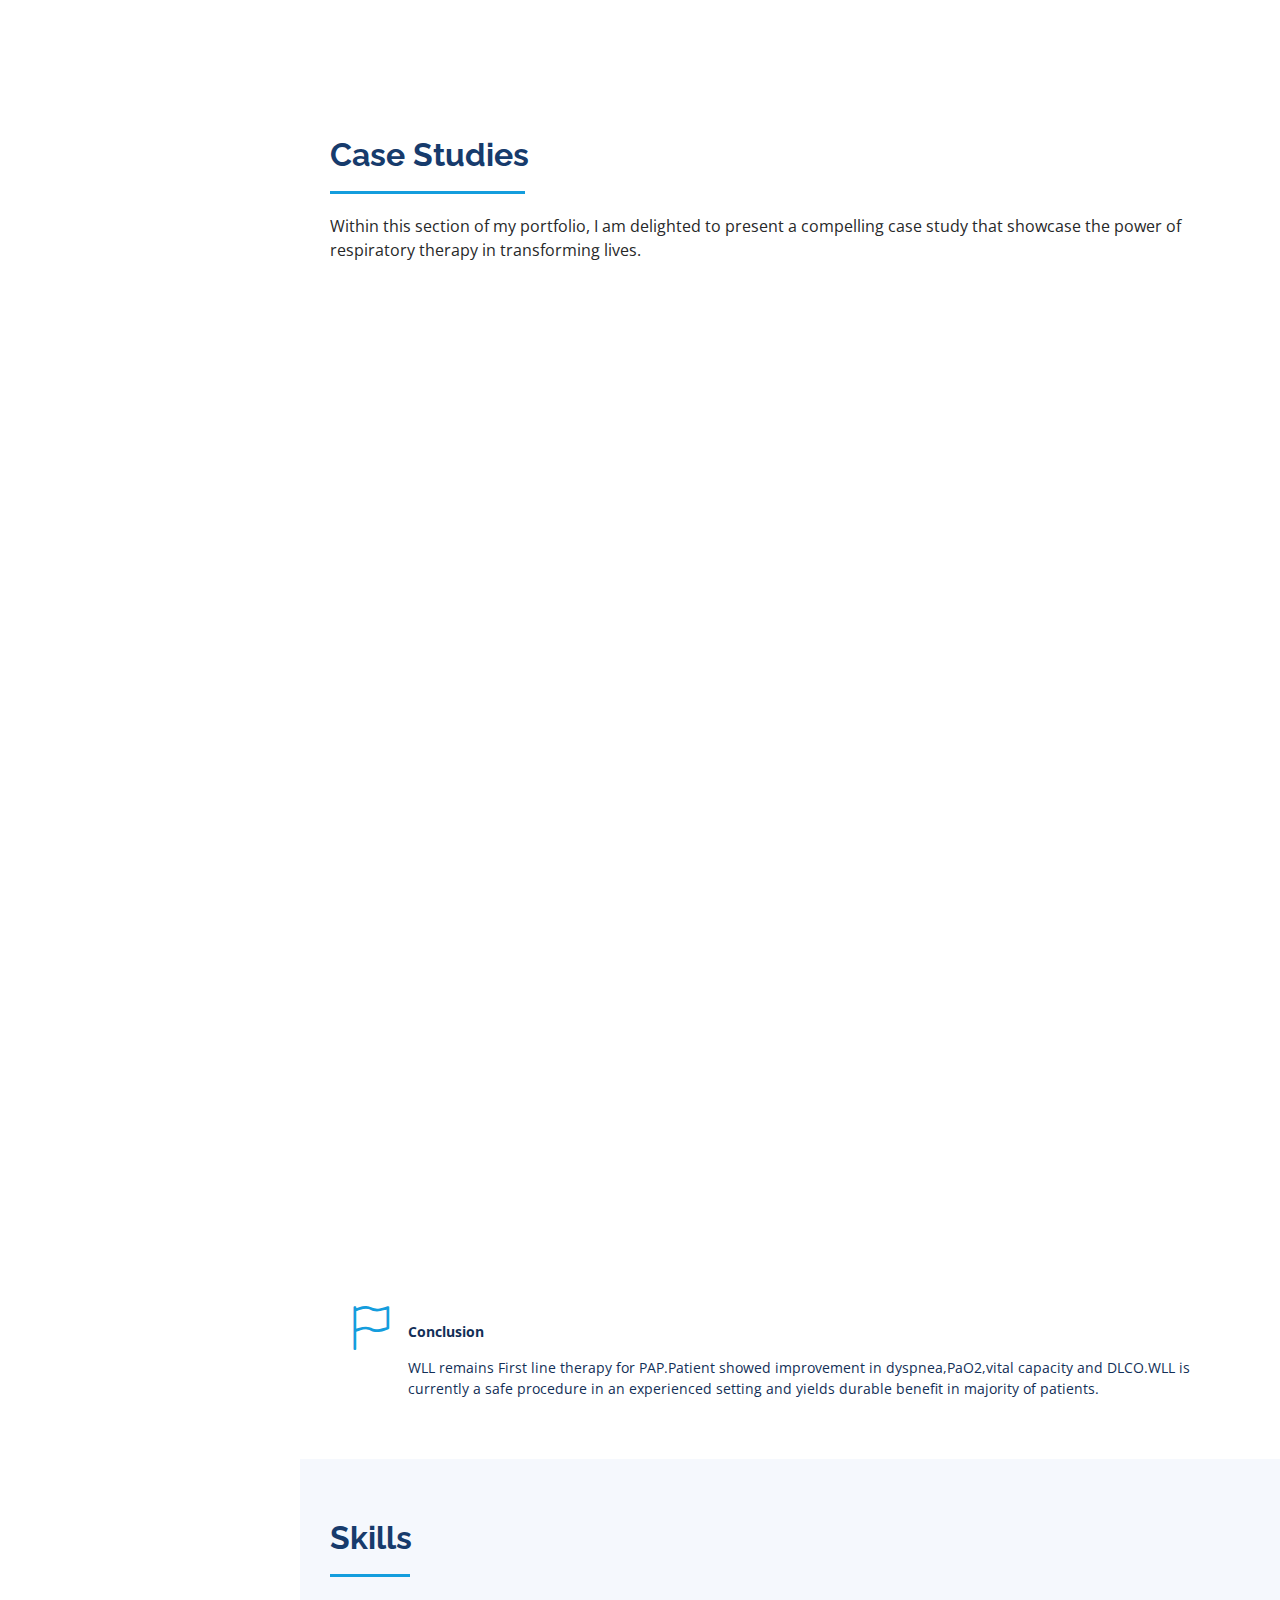
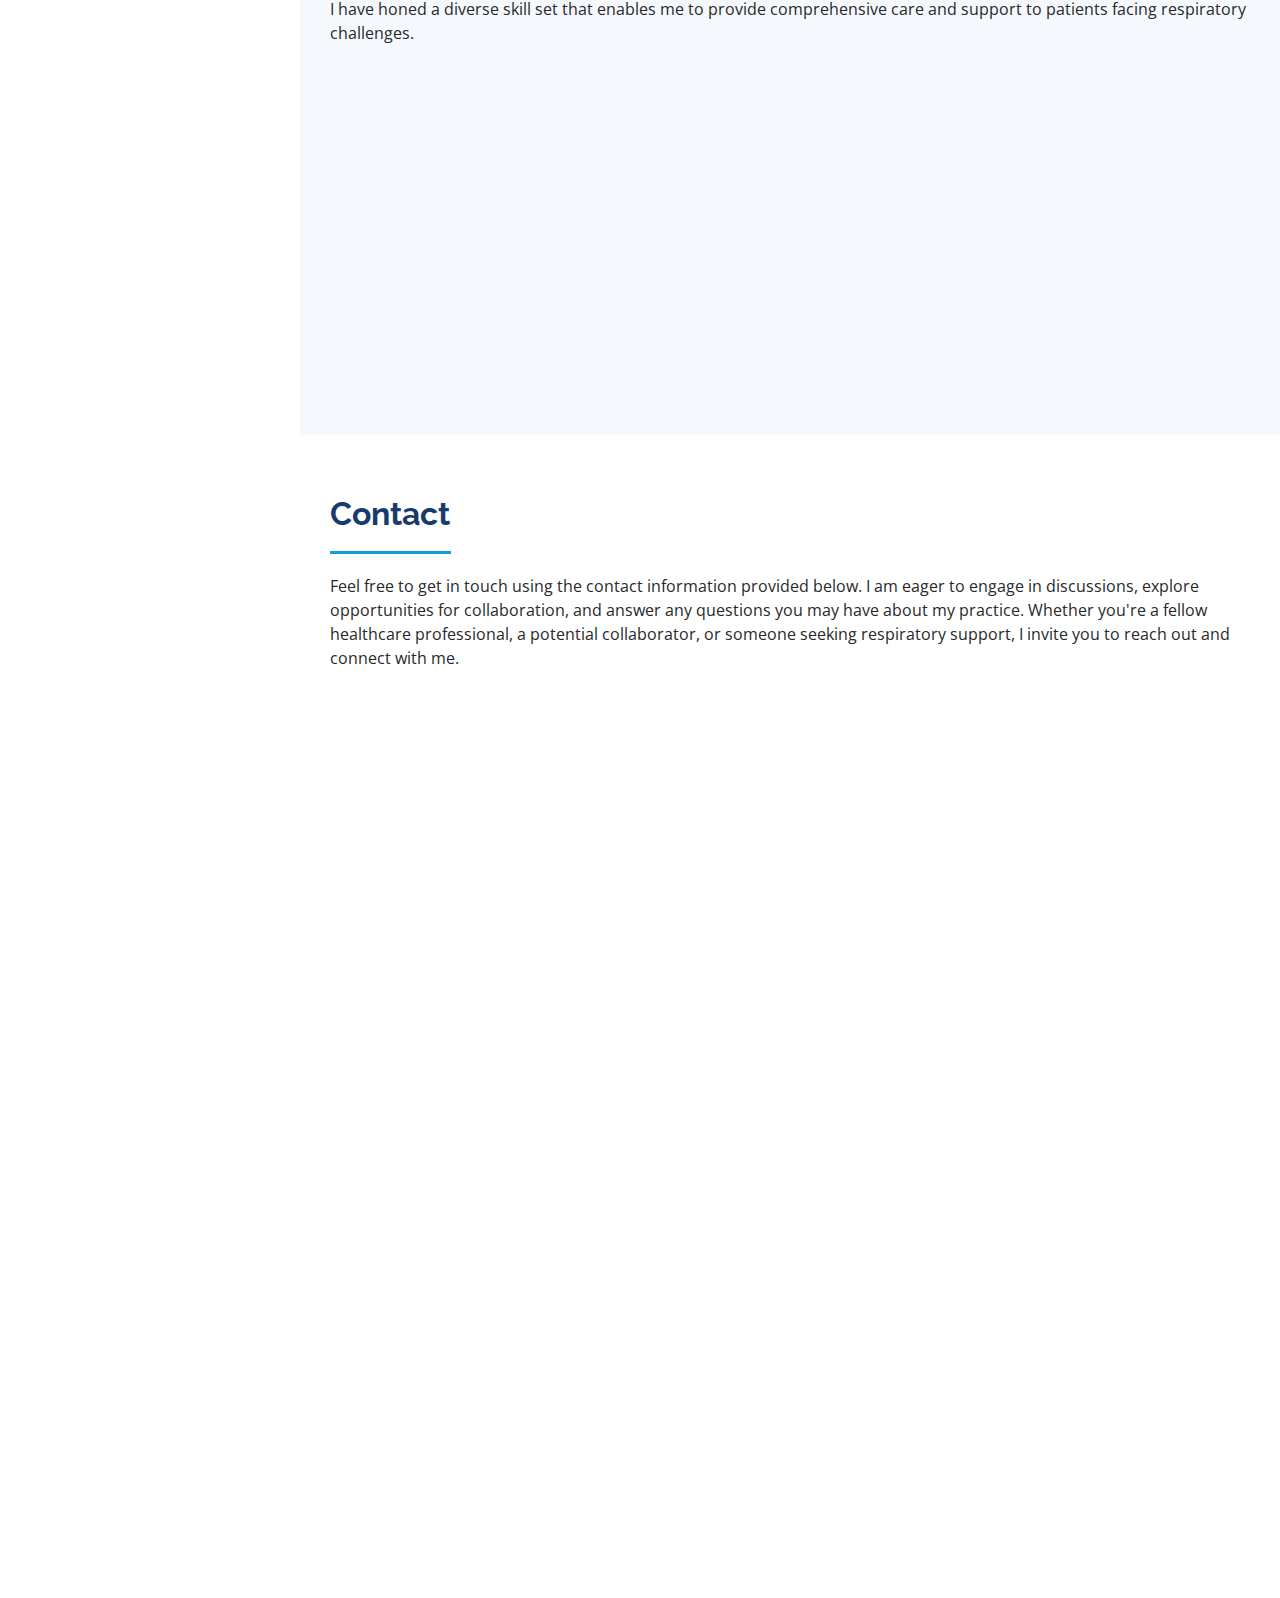
==== commit e5f6526c: "added favicon" ====
--- a/index.html
+++ b/index.html
@@ -8,8 +8,11 @@
     <meta content="" name="keywords" />
 
     <!-- Favicons -->
-    <link href="assets/img/favicon.png" rel="icon" />
-    <link href="assets/img/apple-touch-icon.png" rel="apple-touch-icon" />
+    <link href="assets/img/favicon_io/favicon-32x32.png" rel="icon" />
+    <link
+      href="assets/img/favicon_io/apple-touch-icon.png"
+      rel="apple-touch-icon"
+    />
 
     <!-- Google Fonts -->
     <link
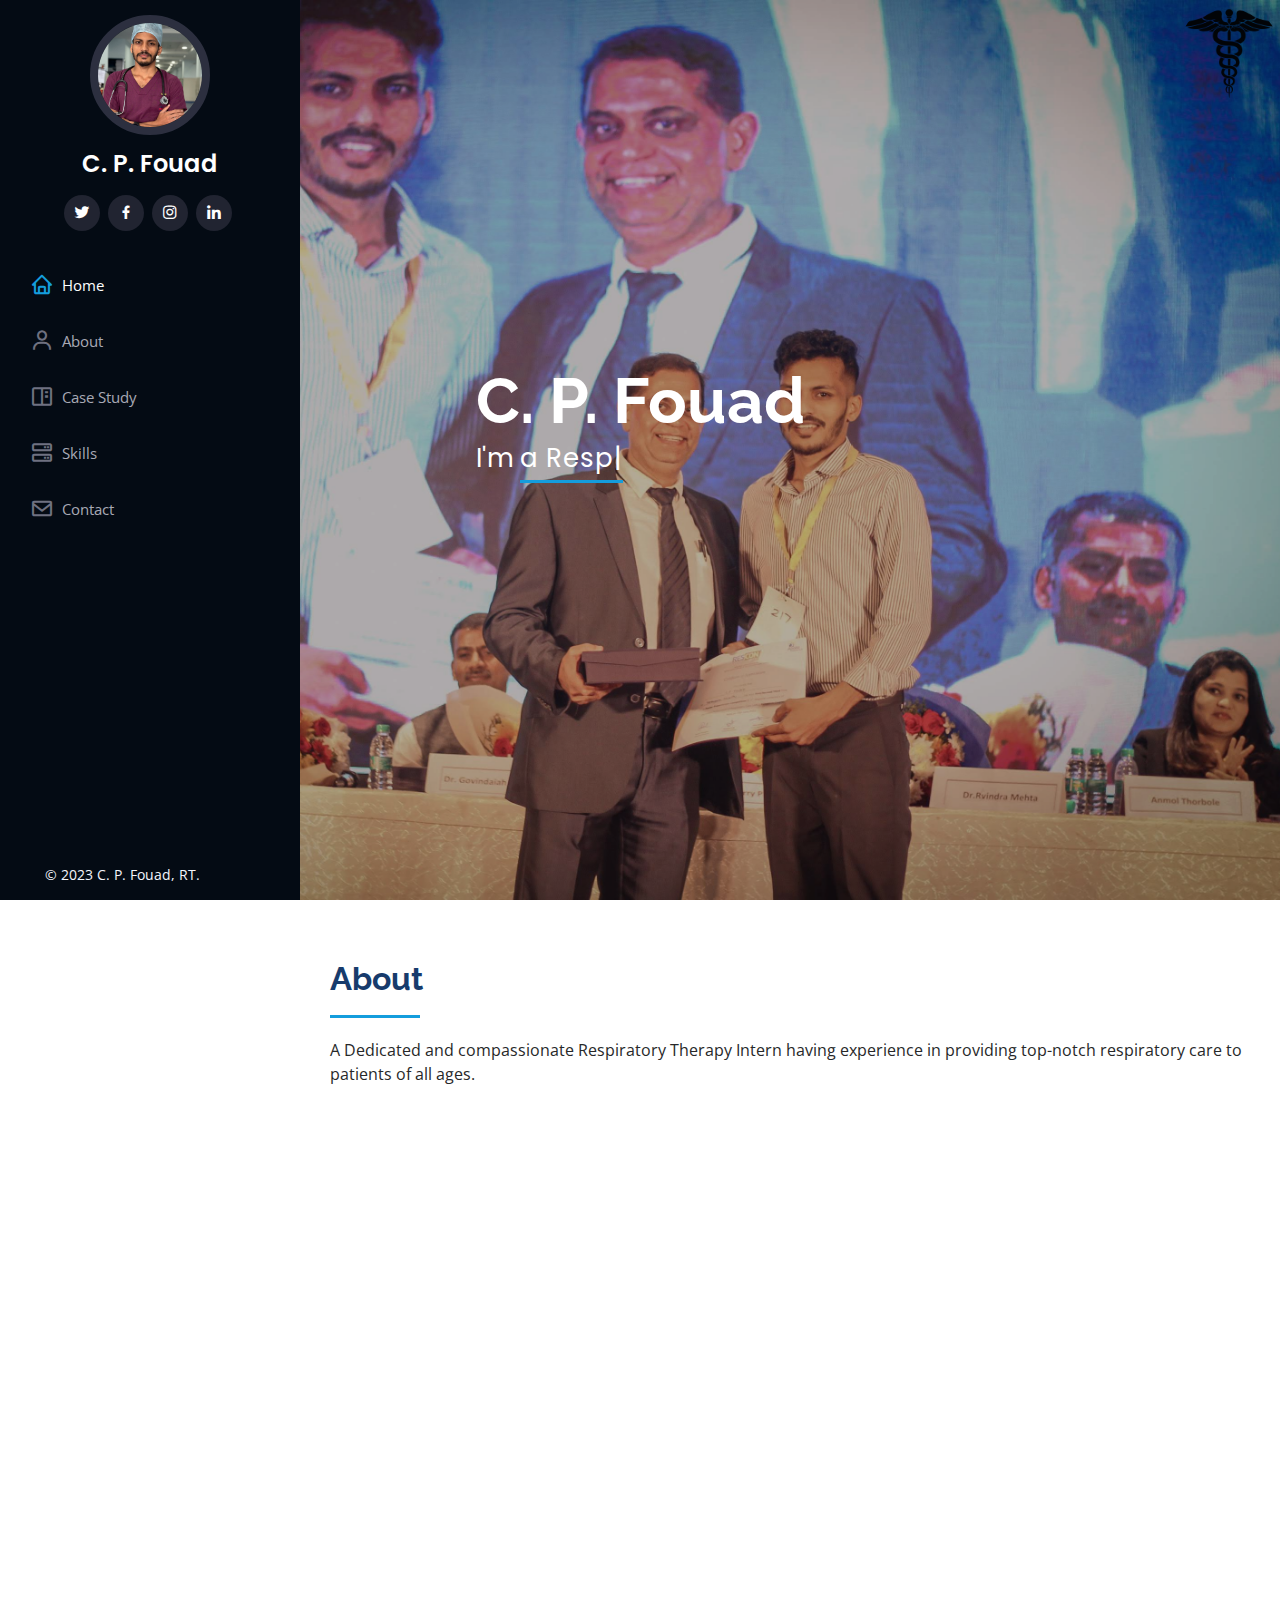
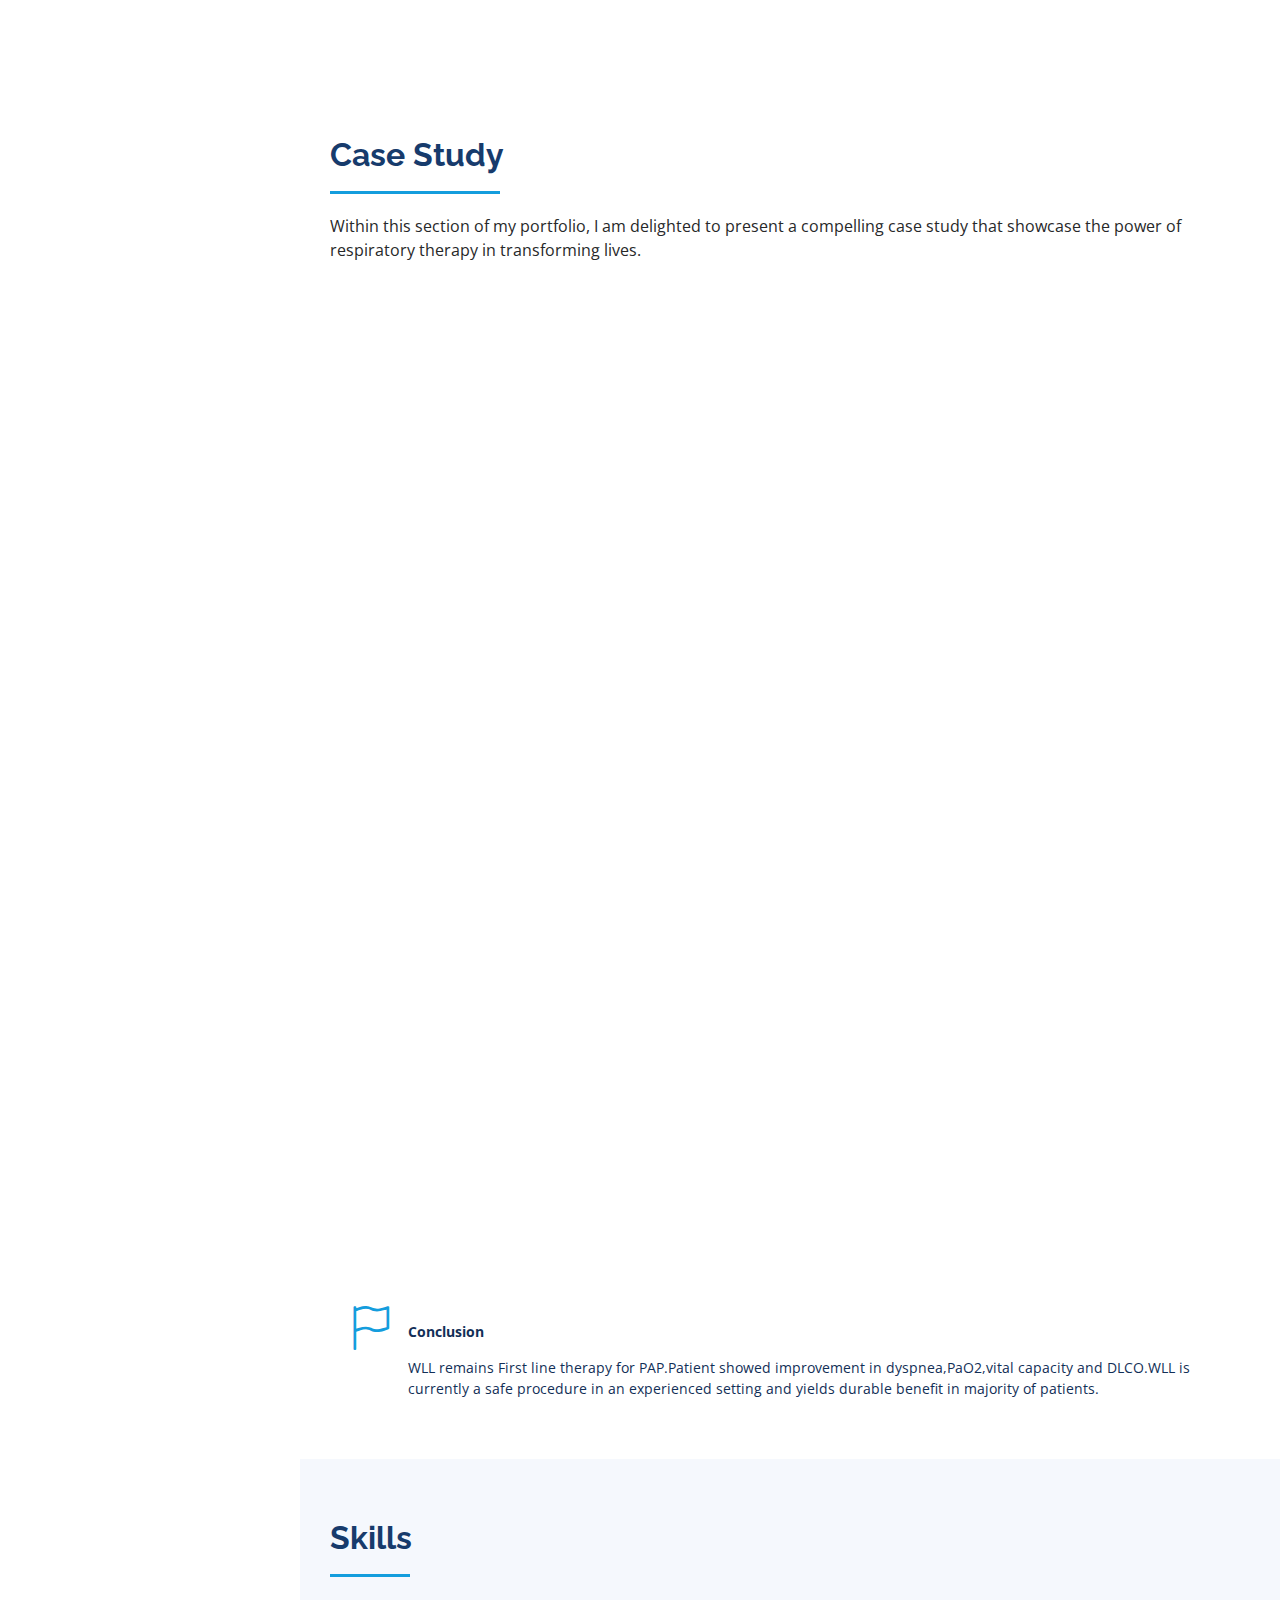
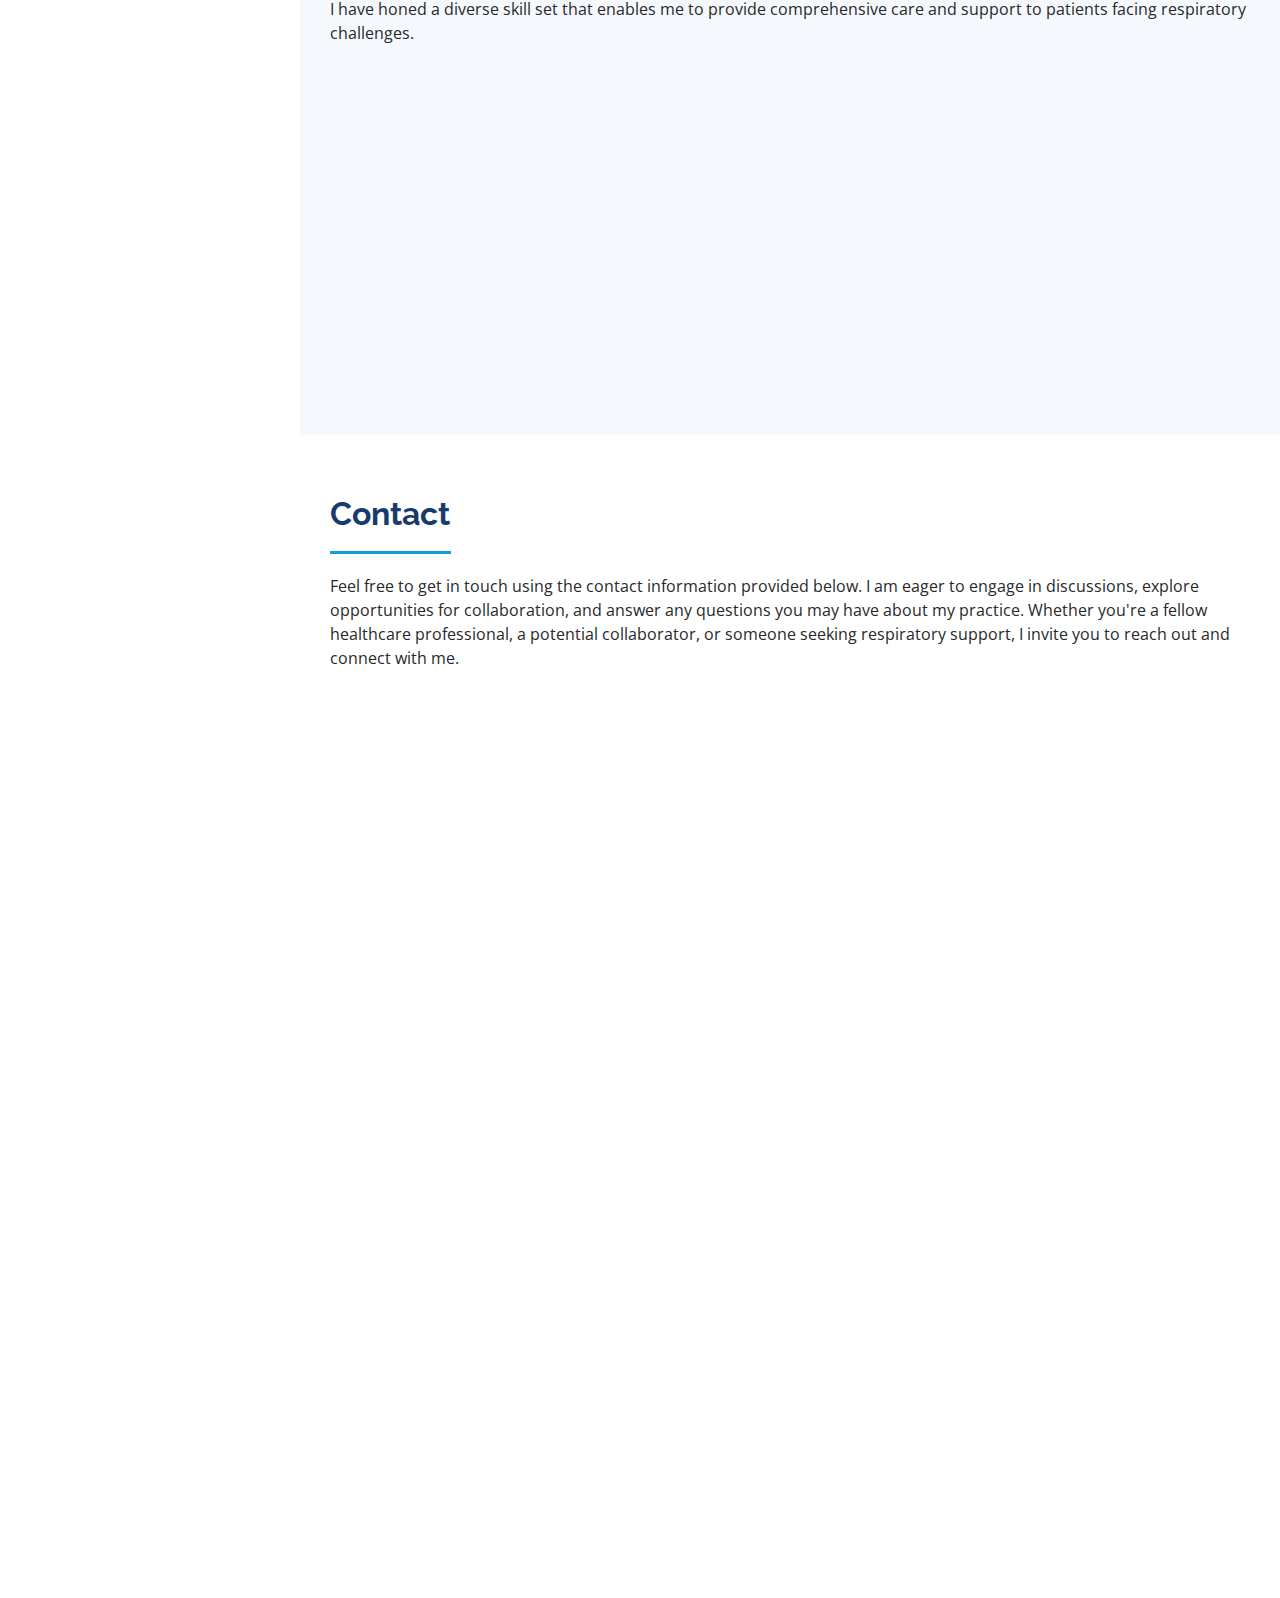
==== commit 03cceec4: "added social profiles" ====
--- a/index.html
+++ b/index.html
@@ -97,7 +97,7 @@
             </li>
             <li>
               <a href="#case-studies" class="nav-link scrollto"
-                ><i class="bx bx-book-content"></i> <span>Case Studies</span></a
+                ><i class="bx bx-book-content"></i> <span>Case Study</span></a
               >
             </li>
             <li>
@@ -230,7 +230,7 @@
       <section id="case-studies" class="facts">
         <div class="container">
           <div class="section-title" id="case-study-title">
-            <h2>Case Studies</h2>
+            <h2>Case Study</h2>
             <p>
               Within this section of my portfolio, I am delighted to present a
               compelling case study that showcase the power of respiratory
--- a/assets/css/style.css
+++ b/assets/css/style.css
@@ -356,7 +356,7 @@
 }
 
 #case-study-title h2::after {
-  width: 195px;
+  width: 170px;
 }
 
 #skills-title h2::after {
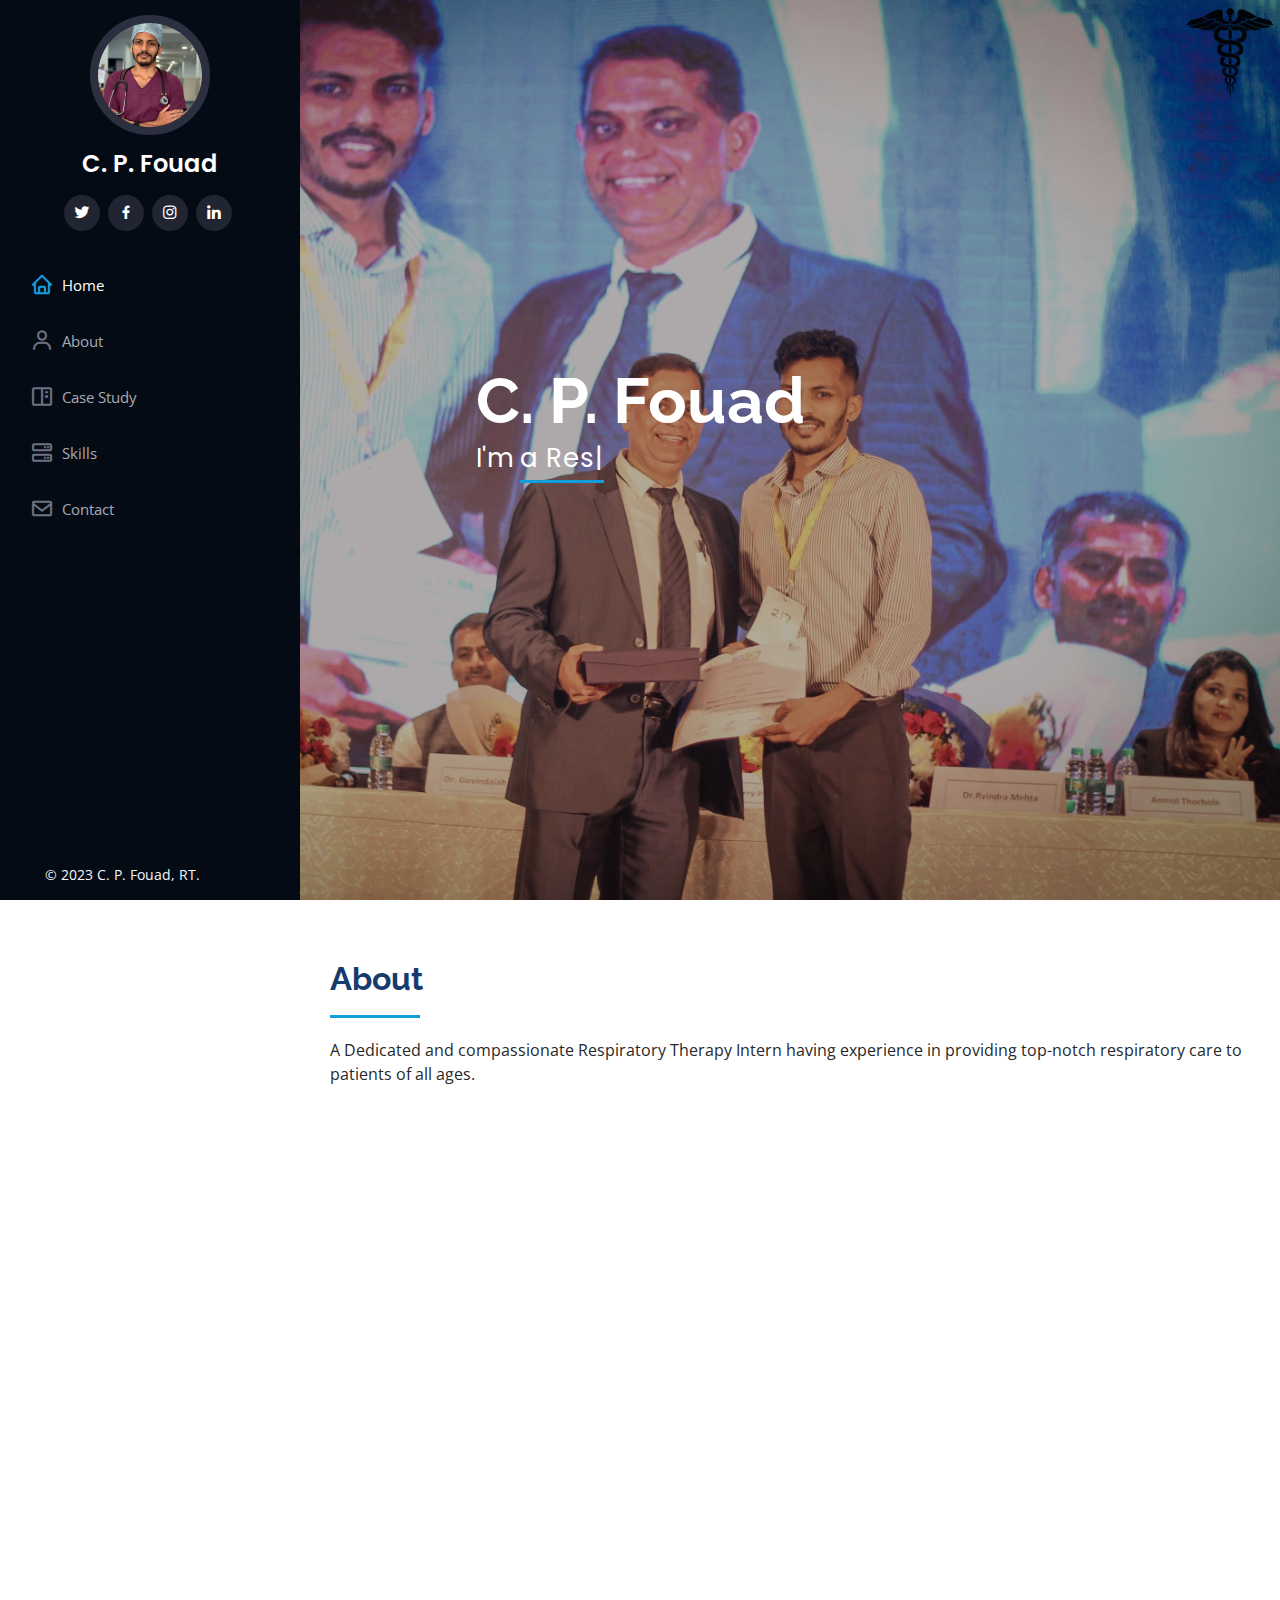
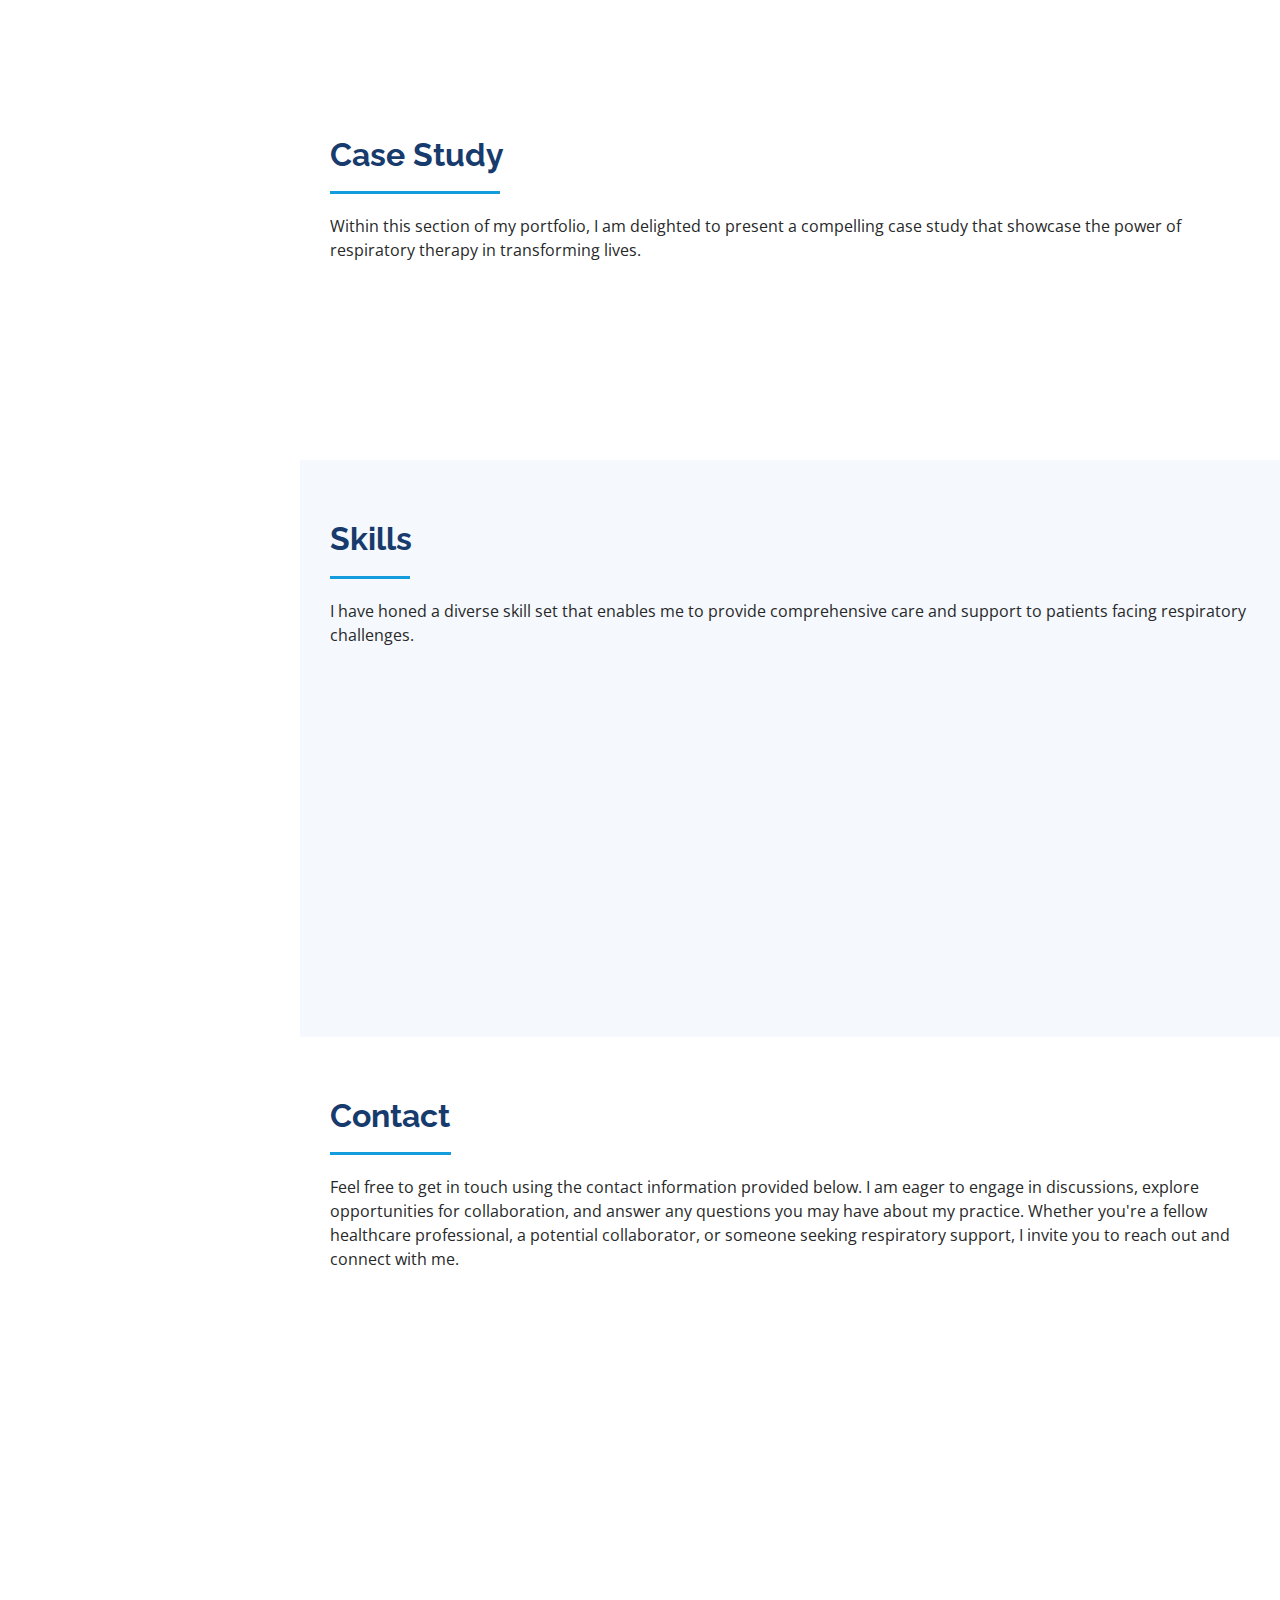
==== commit 6e6eec40: "created case study 1 wll" ====
--- a/index.html
+++ b/index.html
@@ -239,86 +239,25 @@
           </div>
 
           <div class="row">
-            <div class="col-lg-4 pt-4" data-aos="fade-right">
-              <div class="col">
-                <div class="reference-image-1"></div>
-                <div class="reference-image-2"></div>
+            <div class="col-lg-6" data-aos="fade-right">
+              <div class="count-box">
+                <i class="bi bi-book"></i>
+                <p><strong>Case Study 1</strong></p>
+                <a href="blogs/whole-lung-lavage.html"
+                  >WHOLE LUNG LAVAGE (WLL)</a
+                >
               </div>
             </div>
             <div
-              class="col-lg-8 col-md-6 align-items-md-stretch"
-              data-aos="fade-up"
+              class="col-lg-6 col-md-6 align-items-md-stretch"
+              data-aos="fade-left"
               data-aos-delay="100"
             >
               <div class="col">
                 <div class="count-box">
                   <i class="bi bi-book"></i>
-                  <p><strong>Introduction</strong></p>
-                  <p>
-                    WHOLE LUNG LAVAGE (WLL) remains the gold standard therapy
-                    for Pulmonary Alveolar Proteinosis(PAP) which is a rare
-                    disease characterized by alveolar accumulation of surfactant
-                    material with resulting hypoxemia and reduced lung
-                    function.In WLL it removes proteinaceous material from
-                    affected lung and it provides a long lasting benefits in
-                    majority of the patients. Here we have come up with the case
-                    of 32 year old male presented with chief complaints of
-                    Dyspnea on exertion since 3 months,progressed from mmrc 2-3
-                    in 1month,dry cough 3months which was evaluated from outside
-                    hospital.There HRCT was done which showed B/L lung crazy
-                    pavement appearance,S/o PAP? Infective?
-                    PFT-FEV1/FVC=0.811(97%),FEV=2.4(57%),FVC=2.96(59%).There
-                    diagnostic BAL(Broncho Alveolar Lavage) was performed which
-                    was labelled as Non Proteinosis fluid and PAP stain negative
-                    and referred to Narayana Hrudayalaya for further evaluation.
-                  </p>
-                </div>
-              </div>
-
-              <div class="count-box">
-                <i class="bi bi-tools"></i>
-                <p><strong>Methods</strong></p>
-                <p>
-                  In NH patient underwent VATS Biopsy(Vedio Thoracoscopic
-                  Biopsy) and was reported as PULMONARY ALVEOLAR PROTEINOSIS
-                  [HDE:Amorphus Easinophilic PAS positive material within
-                  alveoli].Pateint was admitted for WLL ,he was found to have
-                  left sided Pneumothorax .Managed conservatively in MICU for
-                  one day with O2 support.Since left lung was already
-                  compromised due to pneumothorax WLL was postponed for four
-                  days.
-                </p>
-              </div>
-
-              <div class="count-box">
-                <i class="bi bi-check-circle"></i>
-                <p><strong>Results</strong></p>
-                <p>
-                  Patient underwent WLL for left lung which was performed under
-                  General anaesthesis with lung separation obtained by Double
-                  Lumen Endotracheal tube.While Mechanical Ventilation was
-                  maintained in Right lung,the contralateral lung was repeatedly
-                  filled with 10200ml warm saline and then drained by
-                  gravity[retrieved 10100ml of protenosis fluid].The lavage was
-                  accompanied by chest percussion to emulsify the surfactant
-                  sediment and was continued until the lavage fluid became
-                  clear,judged by visual inspection. After five days patient
-                  underwent WLL for right lung with 10500ml warm saline and
-                  retrieved 10300ml proteinosis fluid.
-                </p>
-              </div>
-            </div>
-            <div class="count-box">
-              <div class="col">
-                <i class="bi bi-flag"></i>
-                <div>
-                  <p><strong>Conclusion</strong></p>
-                  <p>
-                    WLL remains First line therapy for PAP.Patient showed
-                    improvement in dyspnea,PaO2,vital capacity and DLCO.WLL is
-                    currently a safe procedure in an experienced setting and
-                    yields durable benefit in majority of patients.
-                  </p>
+                  <p><strong>Case Study 2</strong></p>
+                  <p>(To be updated..)</p>
                 </div>
               </div>
             </div>
--- a/assets/css/style.css
+++ b/assets/css/style.css
@@ -234,8 +234,8 @@
 .logo-img {
   max-width: 100px;
   position: absolute;
-  top: 1px;
-  right: 1px;
+  top: 0;
+  right: 0;
   border-radius: 50%; /* Make the container circular using border-radius */
   overflow: hidden;
 }
@@ -367,10 +367,22 @@
   width: 121px;
 }
 
+#case-study-wll-title h2::after {
+  width: 355px;
+}
+
 .section-title p {
   margin-bottom: 0;
 }
 
+#wll-title {
+  font-size: 20px;
+  font-weight: 600;
+}
+
+#wll-author {
+  font-size: 10px;
+}
 /*--------------------------------------------------------------
 # About
 --------------------------------------------------------------*/
@@ -446,7 +458,6 @@
   font-weight: 600;
   display: block;
   margin-top: 20px;
-  color: #122f57;
   font-size: 15px;
   font-family: "Poppins", sans-serif;
   transition: ease-in-out 0.3s;
@@ -465,7 +476,7 @@
 .reference-image-2 {
   background-image: url("../img/case-study-2.jpeg");
   background-size: cover;
-  margin: 50px 0 10px 0;
+  margin: 50px 0 0 0;
   height: 50vh; /* Set a specific height for the div */
 }
 
@@ -656,6 +667,12 @@
   background: #040b14;
 }
 
+#footer-wll {
+  background: #040b14;
+  color: #6f7180;
+  text-align: center;
+}
+
 #footer .copyright {
   text-align: center;
 }
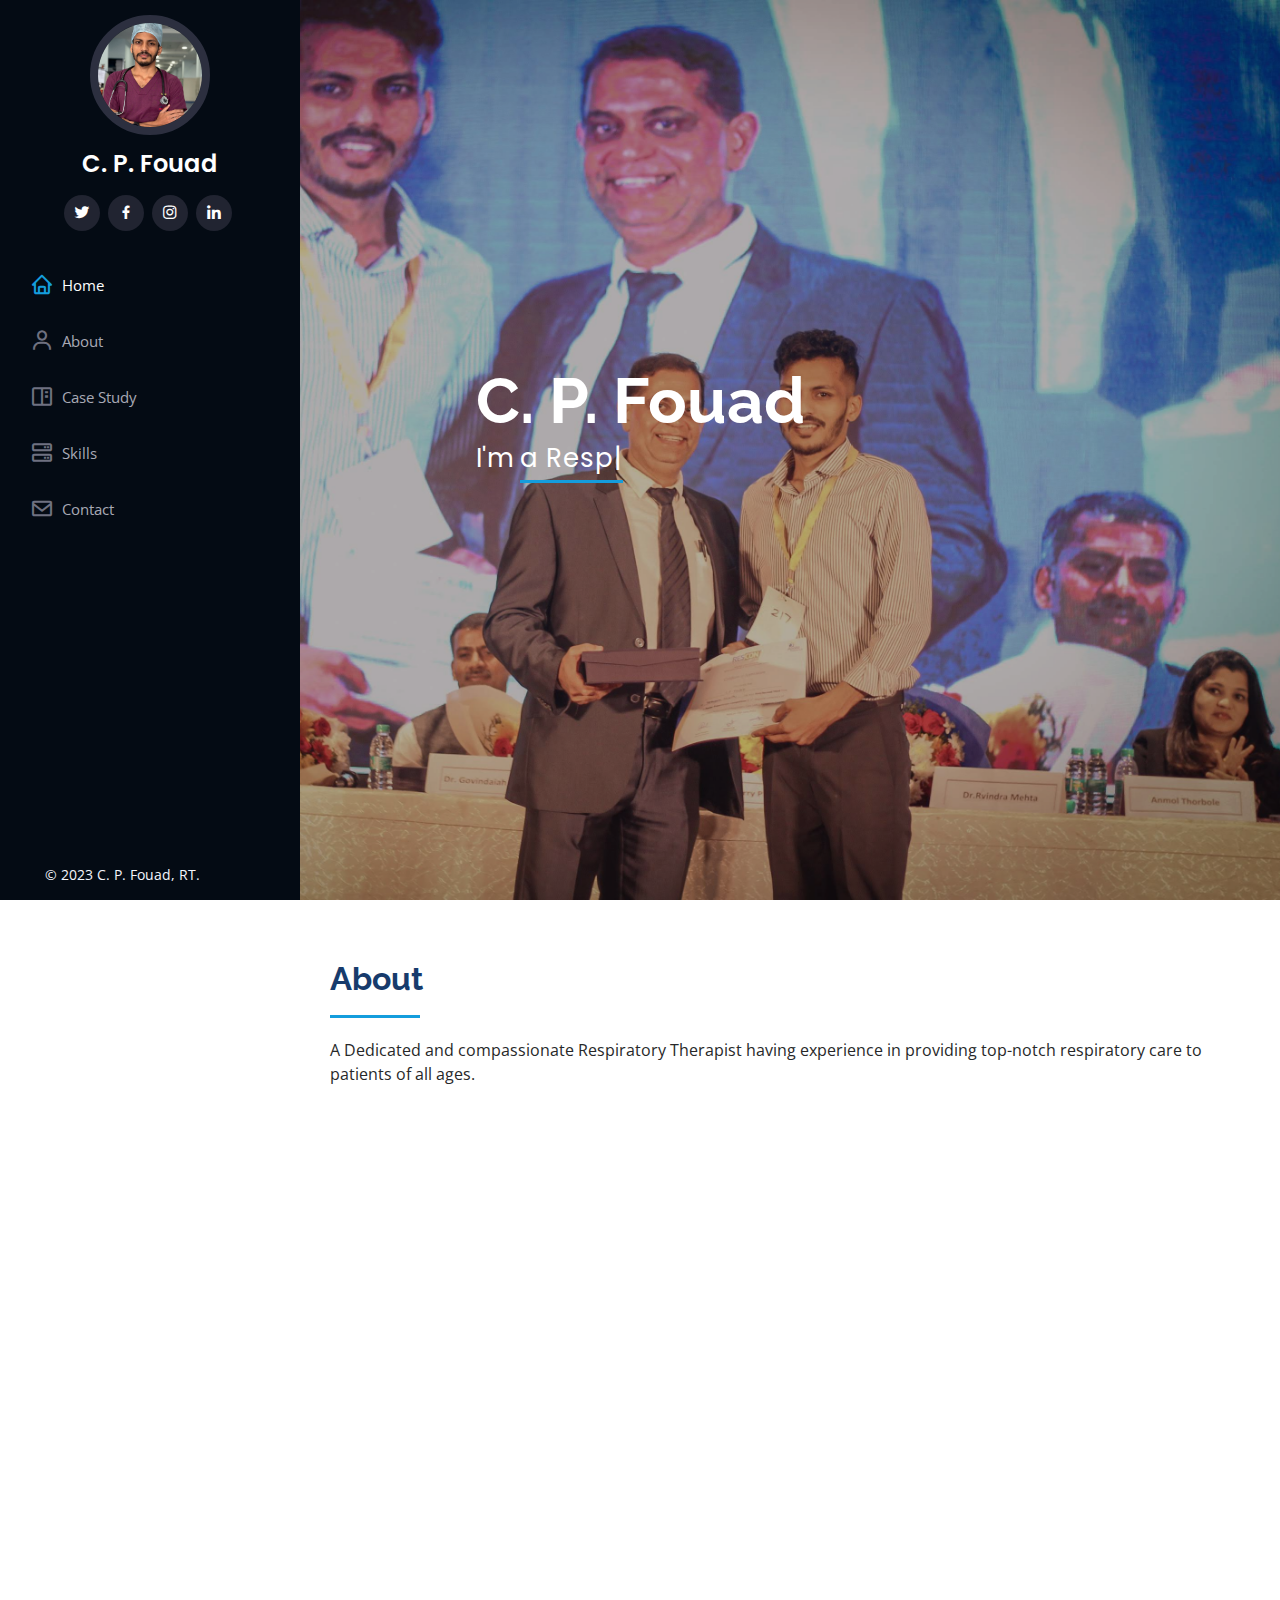
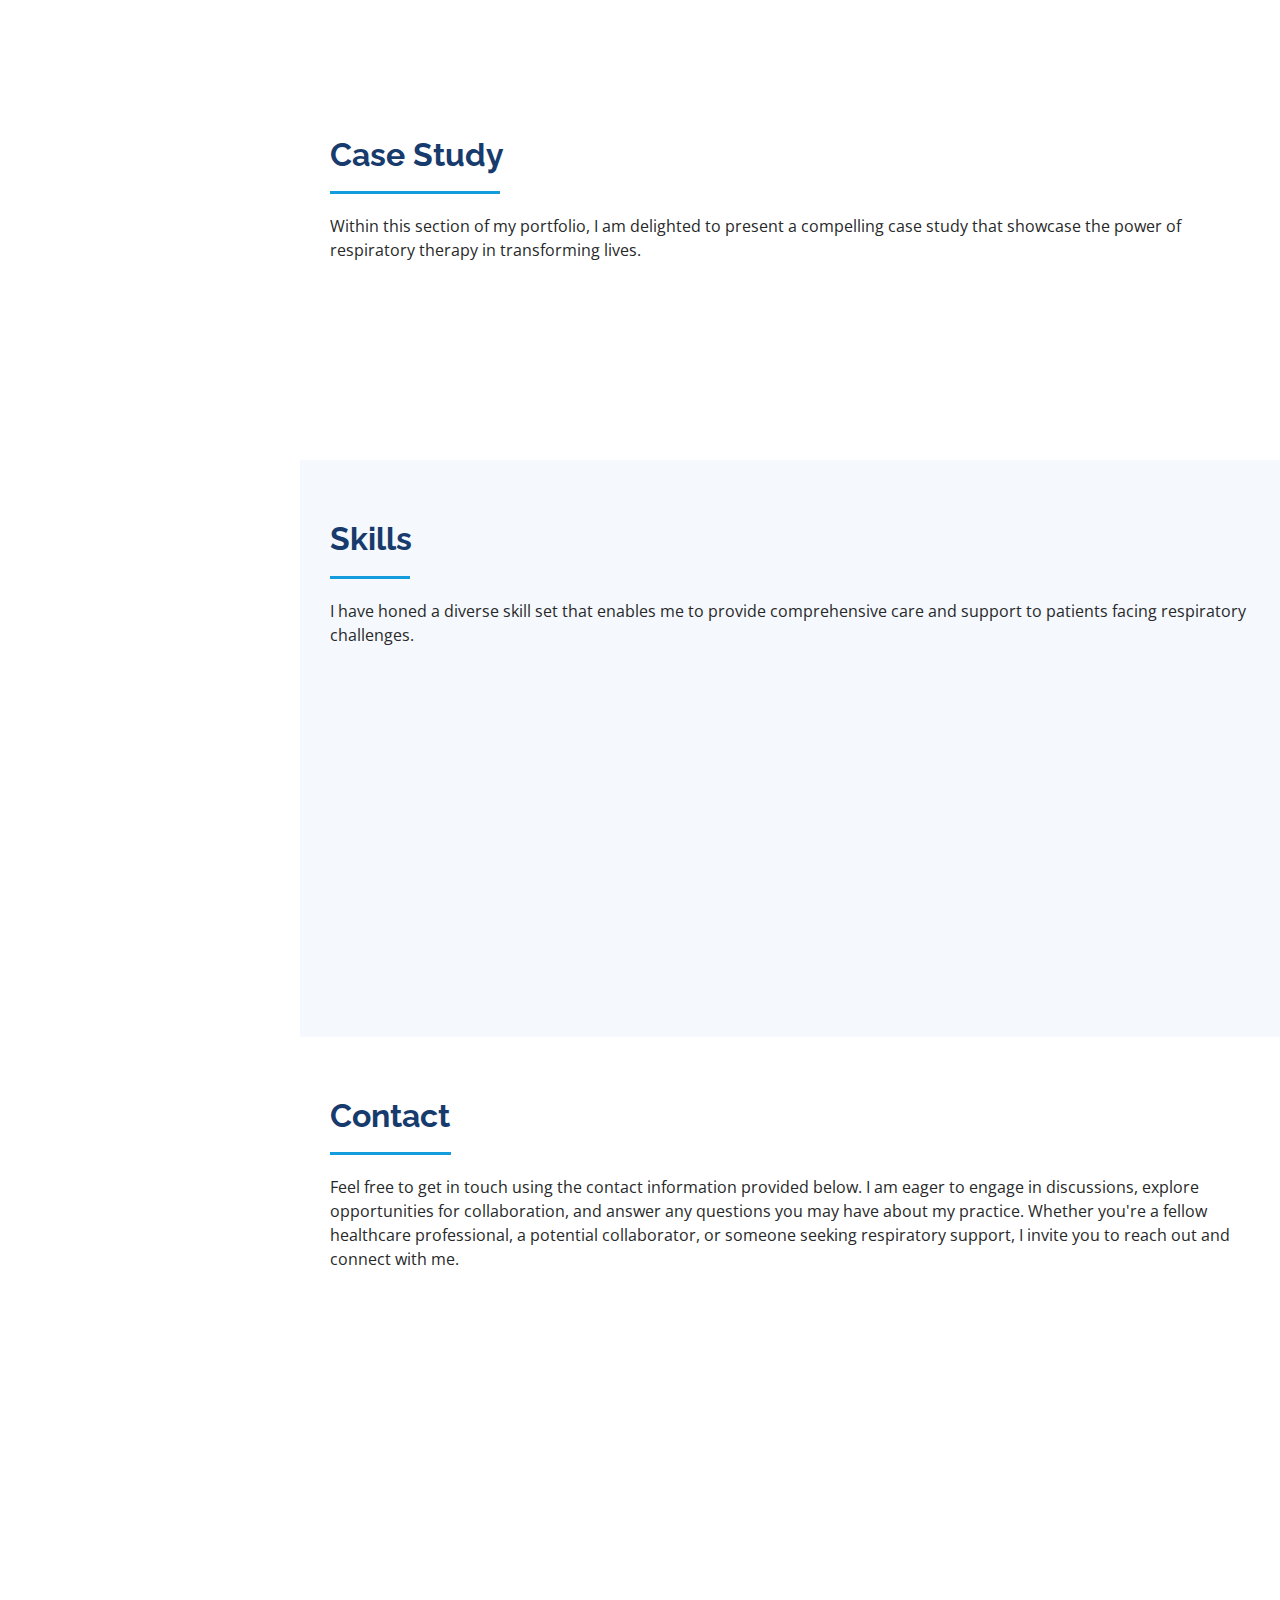
==== commit 76f1facd: "Updated profile" ====
--- a/index.html
+++ b/index.html
@@ -129,7 +129,7 @@
           I'm
           <span
             class="typed"
-            data-typed-items=" a Respiratory Therapy Intern"
+            data-typed-items=" a Respiratory Therapist"
           ></span>
         </p>
       </div>
@@ -143,7 +143,7 @@
           <div class="section-title">
             <h2>About</h2>
             <p>
-              A Dedicated and compassionate Respiratory Therapy Intern having
+              A Dedicated and compassionate Respiratory Therapist having
               experience in providing top-notch respiratory care to patients of
               all ages.
             </p>
@@ -456,8 +456,7 @@
                   <i class="bi bi-geo-alt"></i>
                   <h4>Location:</h4>
                   <p>
-                    C505, Sipani Royal Heritage, Chandapura Anekal Road,
-                    Bommasandra, Banglore, 562107
+                    C. P. House, Near Block Office, Tanur, Malappuram, Kerala
                   </p>
                 </div>
 
@@ -478,7 +477,7 @@
                   <p><a href="tel:+918907909190">+91 8907909190</a></p>
                 </div>
                 <iframe
-                  src="https://www.google.com/maps/embed?pb=!1m18!1m12!1m3!1d3891.031806607644!2d77.69802047485092!3d12.77644638752126!2m3!1f0!2f0!3f0!3m2!1i1024!2i768!4f13.1!3m3!1m2!1s0x3bae6e62f50d9439%3A0xb30aa71f2c4b2f85!2sSipani%20Royal%20Heritage!5e0!3m2!1sen!2sin!4v1690273021810!5m2!1sen!2sin"
+                  src="https://www.google.com/maps/embed?pb=!1m17!1m12!1m3!1d3916.7366428686723!2d75.87331007504486!3d10.983240089178372!2m3!1f0!2f0!3f0!3m2!1i1024!2i768!4f13.1!3m2!1m1!2zMTDCsDU4JzU5LjciTiA3NcKwNTInMzMuMiJF!5e0!3m2!1sen!2sin!4v1714287405040!5m2!1sen!2sin"
                   width="600"
                   height="450"
                   style="border: 0"
--- a/assets/css/style.css
+++ b/assets/css/style.css
@@ -235,7 +235,7 @@
   max-width: 100px;
   position: absolute;
   top: 0;
-  right: 0;
+  left: 0;
   border-radius: 50%; /* Make the container circular using border-radius */
   overflow: hidden;
 }
